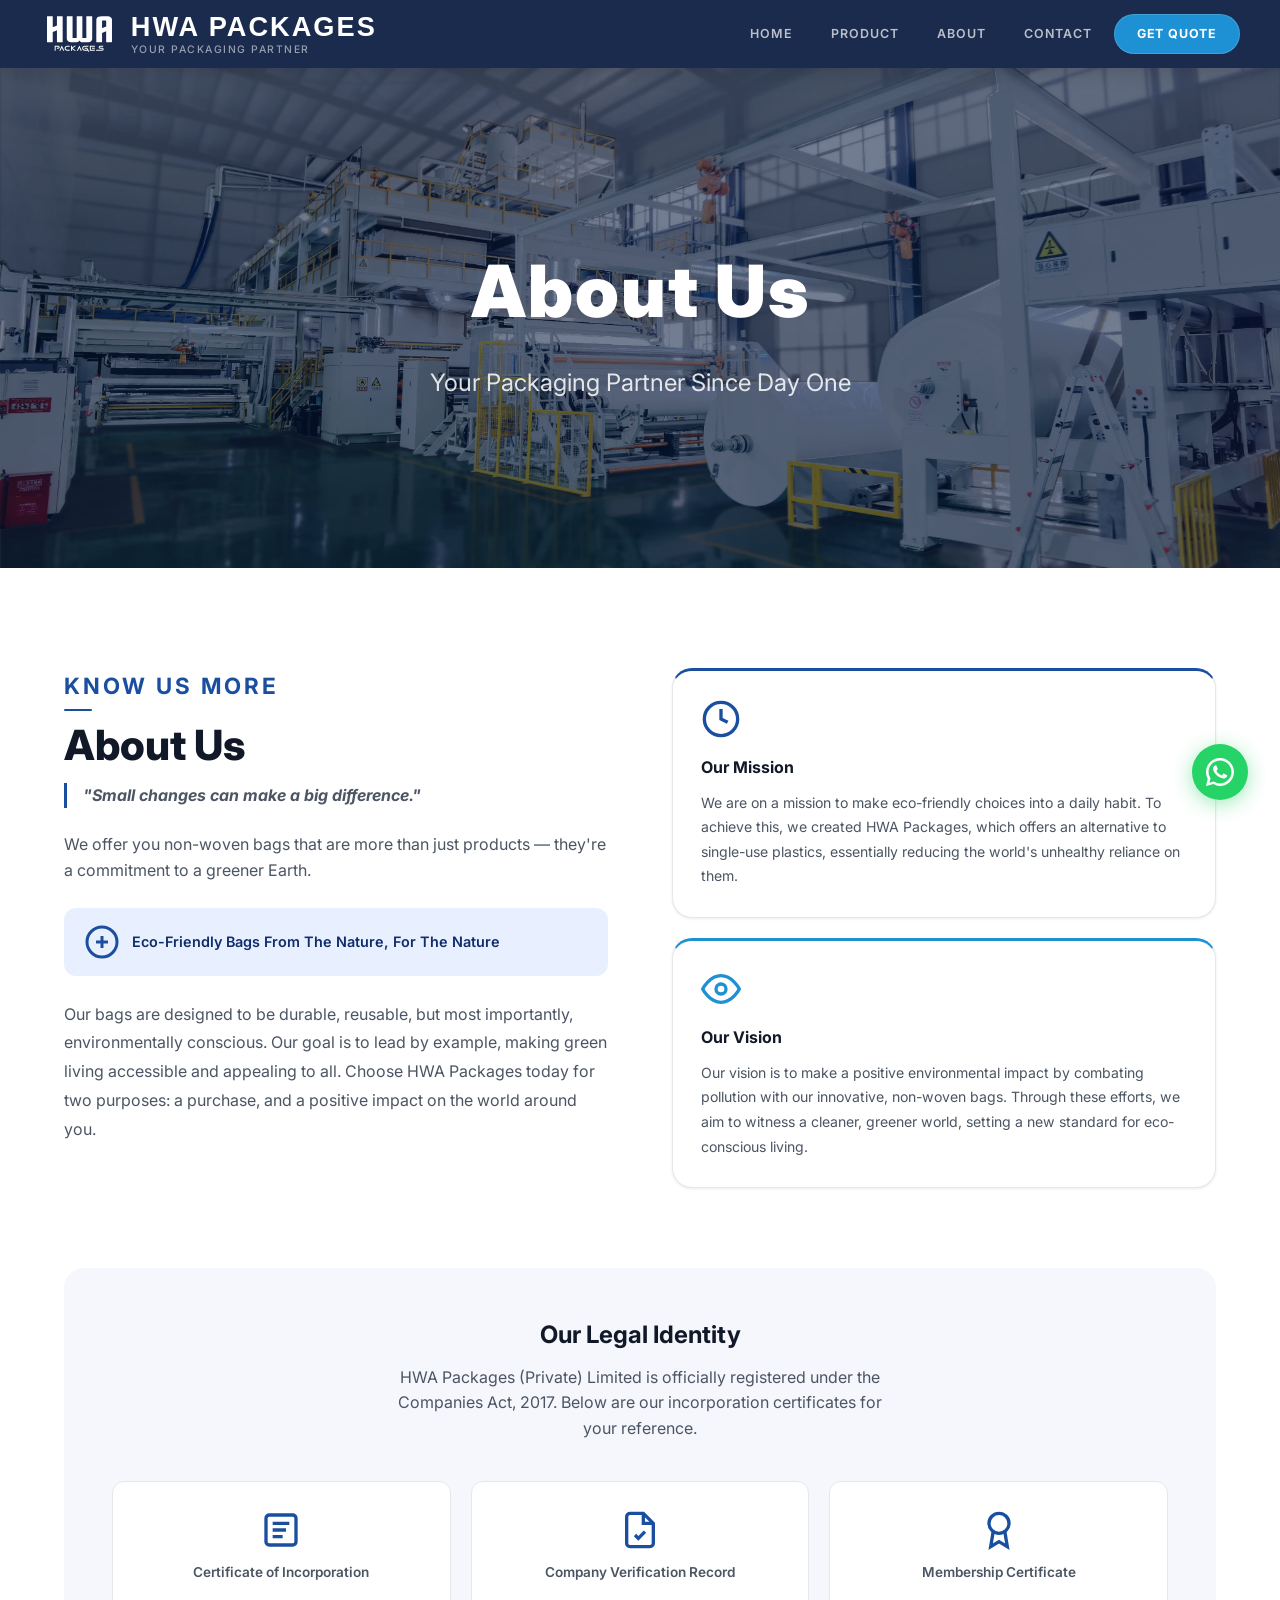
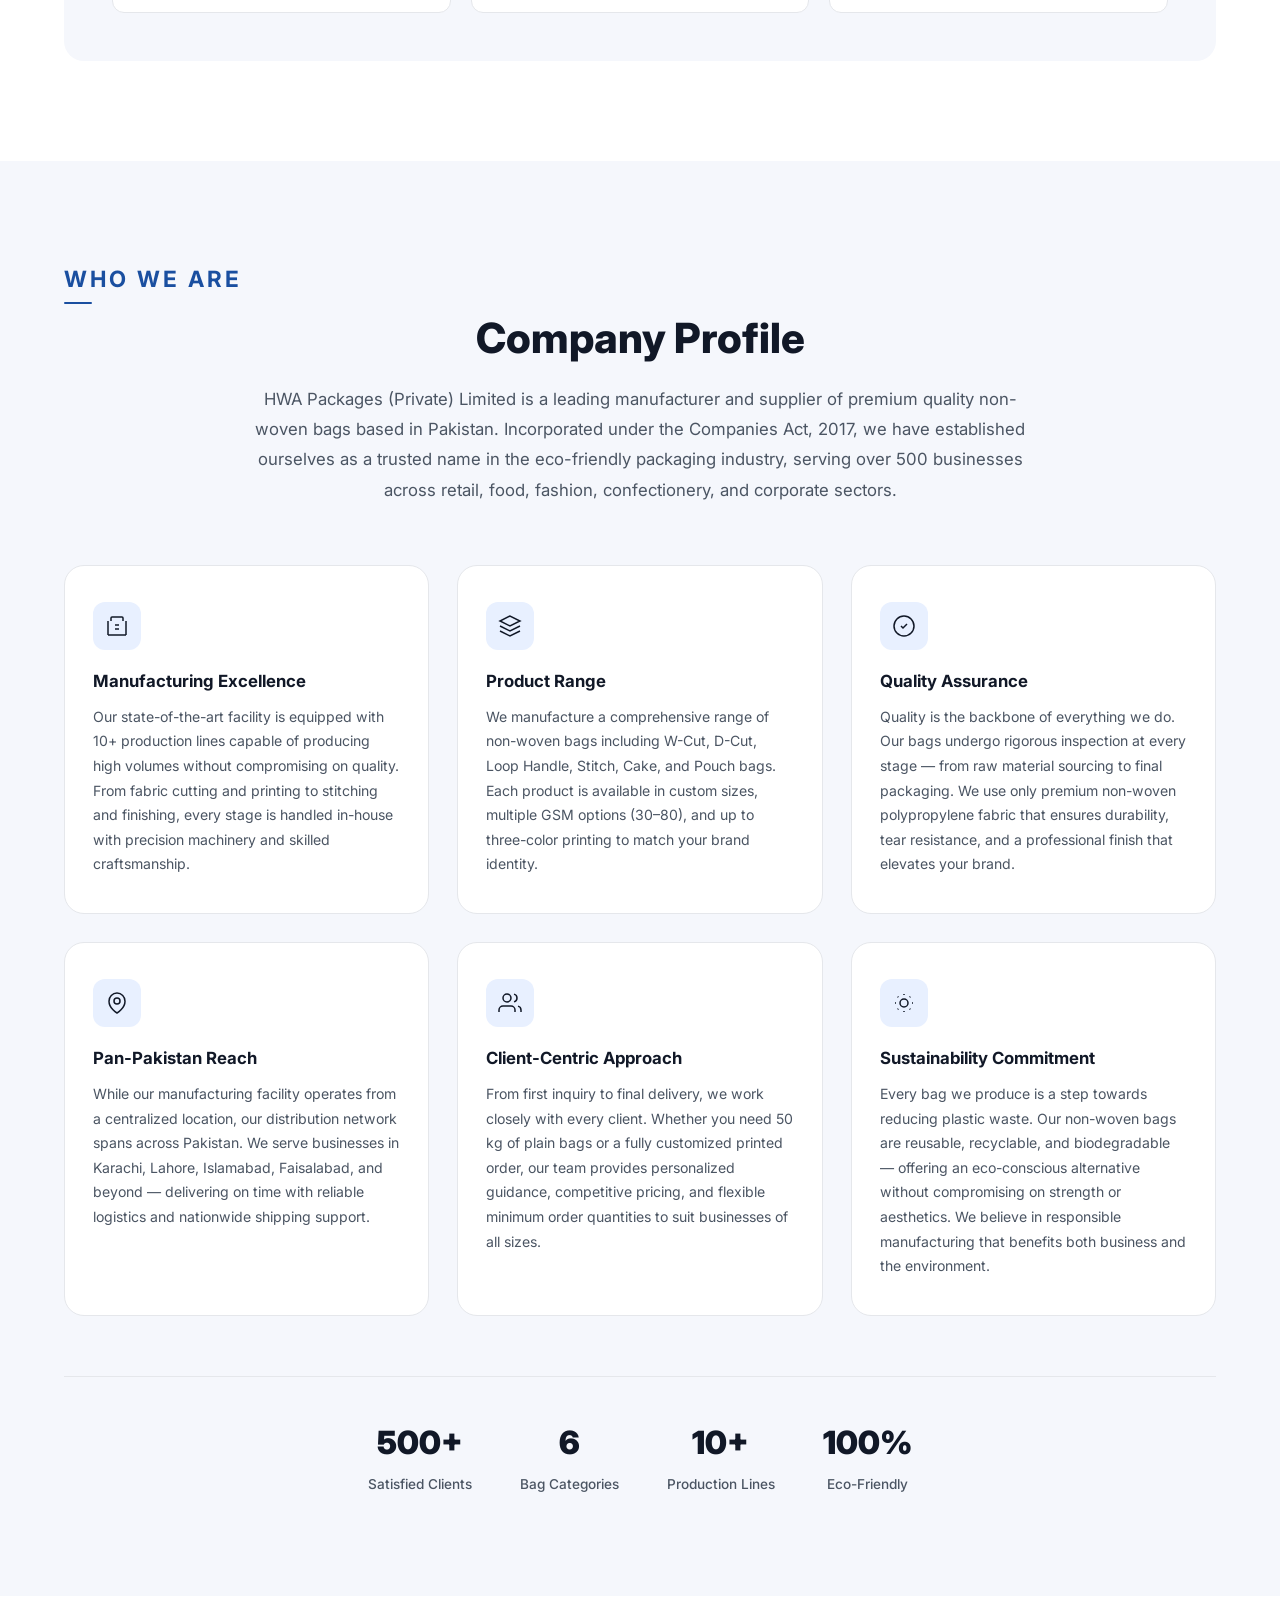
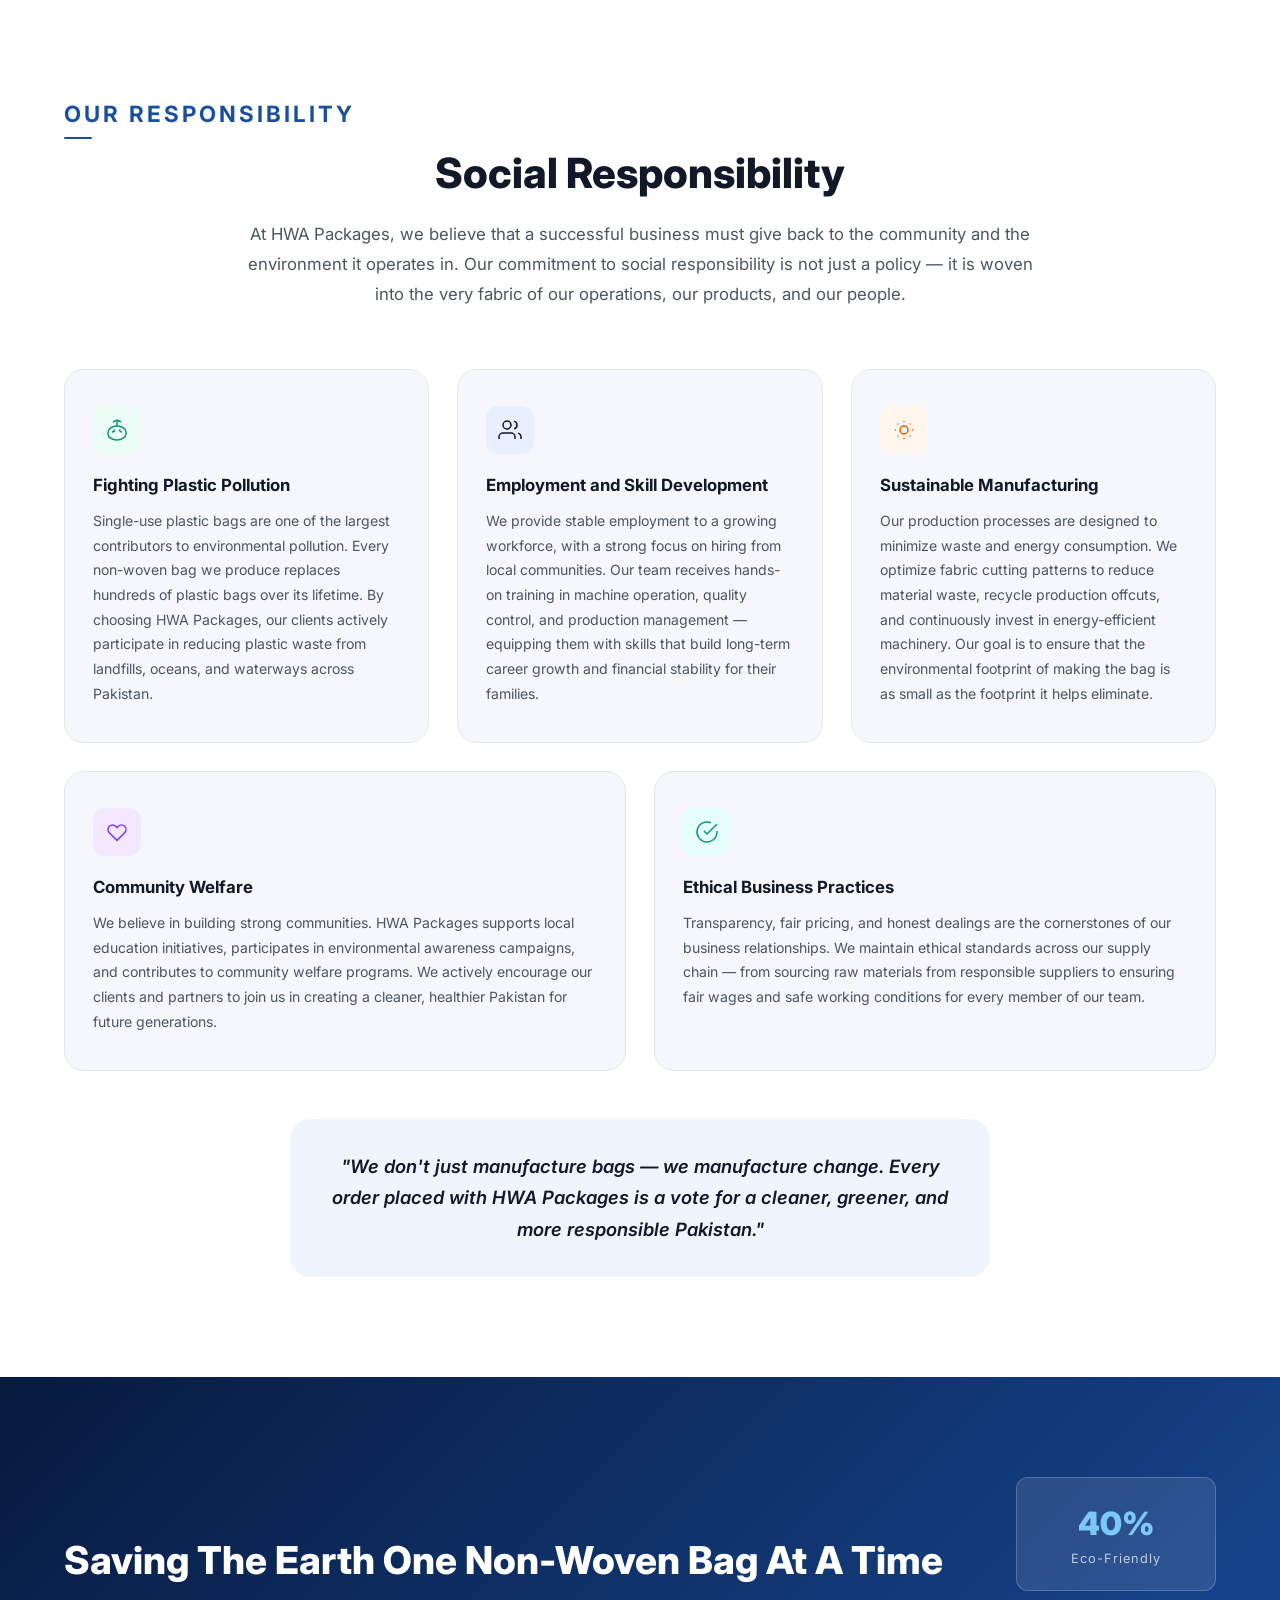
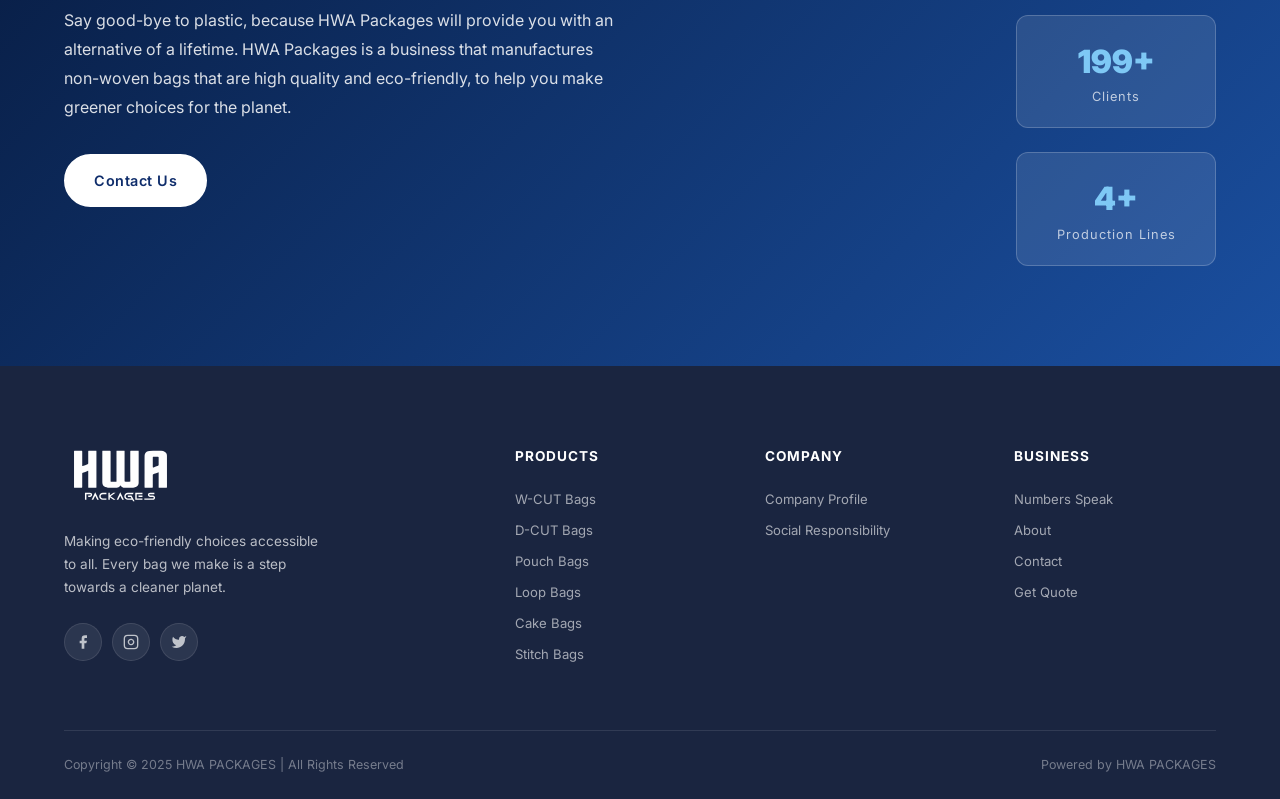
==== about.html @ 4525d74f "Initial commit — HWA Packages website Co-Authored-By: Claude Opus 4.6 (1M context) <noreply@anthropi" ====
<!DOCTYPE html>
<html lang="en">
<head>
  <meta charset="UTF-8" />
  <meta name="viewport" content="width=device-width, initial-scale=1.0" />
  <title>About – HWA Packages</title>
  <link rel="stylesheet" href="style.css" />
  <link href="https://fonts.googleapis.com/css2?family=Inter:wght@300;400;500;600;700;800;900&display=swap" rel="stylesheet" />
</head>
<body>

  <!-- NAVIGATION -->
  <header class="navbar scrolled" id="navbar">
    <div class="nav-container">
      <a href="index.html" class="nav-logo">
        <img src="brand/logo/logo-dark.svg" alt="HWA Packages" class="nav-logo-img" />
        <div class="nav-logo-block">
          <span class="nav-logo-text">HWA Packages</span>
          <span class="nav-logo-slogan">Your Packaging Partner</span>
        </div>
      </a>
      <nav class="nav-links">
        <a href="index.html"    class="nav-link">HOME</a>
        <a href="products.html" class="nav-link">PRODUCT</a>
        <a href="about.html"    class="nav-link active">ABOUT</a>
        <a href="contact.html"  class="nav-link">CONTACT</a>
        <a href="products.html#quote" class="nav-link nav-account">GET QUOTE</a>
      </nav>
      <button class="hamburger" id="hamburger" aria-label="Toggle menu">
        <span></span><span></span><span></span>
      </button>
    </div>
  </header>

  <!-- Mobile Menu -->
  <div class="mobile-menu" id="mobileMenu">
    <a href="index.html"    class="mobile-link">HOME</a>
    <a href="products.html" class="mobile-link">PRODUCT</a>
    <a href="about.html"    class="mobile-link">ABOUT</a>
    <a href="contact.html"  class="mobile-link">CONTACT</a>
    <a href="products.html#quote" class="mobile-link">GET QUOTE</a>
  </div>

  <!-- ABOUT BANNER -->
  <section class="pd-banner" style="background-image: url('images/About US/About_Us_BackGround.jpg');">
    <div class="pd-banner-overlay"></div>
    <div class="pd-banner-content">
      <h1>About Us</h1>
      <p>Your Packaging Partner Since Day One</p>
    </div>
  </section>

  <!-- ABOUT -->
  <section class="about-section" id="about">
    <div class="container">
      <div class="about-grid">
        <div class="about-left">
          <div class="section-label">KNOW US MORE</div>
          <h2 class="section-title">About Us</h2>
          <p class="about-motto">"Small changes can make a big difference."</p>
          <p>We offer you non-woven bags that are more than just products — they're a commitment to a greener Earth.</p>
          <a href="products.html#products" class="about-tagline" style="text-decoration:none;color:inherit;">
            <div class="leaf-icon">
              <svg viewBox="0 0 24 24" fill="none" stroke="currentColor" stroke-width="2"><path d="M12 2a10 10 0 00-10 10c0 5.52 4.48 10 10 10s10-4.48 10-10S17.52 2 12 2z"/><path d="M12 8v8M8 12h8"/></svg>
            </div>
            <p>Eco-Friendly Bags From The Nature, For The Nature</p>
          </a>
          <p class="about-desc">Our bags are designed to be durable, reusable, but most importantly, environmentally conscious. Our goal is to lead by example, making green living accessible and appealing to all. Choose HWA Packages today for two purposes: a purchase, and a positive impact on the world around you.</p>
        </div>
        <div class="about-right">
          <div class="about-cards">
            <div class="about-card mission">
              <div class="about-card-icon">
                <svg viewBox="0 0 24 24" fill="none" stroke="currentColor" stroke-width="2"><circle cx="12" cy="12" r="10"/><polyline points="12 6 12 12 16 14"/></svg>
              </div>
              <h4>Our Mission</h4>
              <p>We are on a mission to make eco-friendly choices into a daily habit. To achieve this, we created HWA Packages, which offers an alternative to single-use plastics, essentially reducing the world's unhealthy reliance on them.</p>
            </div>
            <div class="about-card vision">
              <div class="about-card-icon">
                <svg viewBox="0 0 24 24" fill="none" stroke="currentColor" stroke-width="2"><path d="M1 12s4-8 11-8 11 8 11 8-4 8-11 8-11-8-11-8z"/><circle cx="12" cy="12" r="3"/></svg>
              </div>
              <h4>Our Vision</h4>
              <p>Our vision is to make a positive environmental impact by combating pollution with our innovative, non-woven bags. Through these efforts, we aim to witness a cleaner, greener world, setting a new standard for eco-conscious living.</p>
            </div>
          </div>
        </div>
      </div>

      <!-- Legal Identity -->
      <div class="legal-section">
        <div class="legal-header">
          <h3>Our Legal Identity</h3>
          <p>HWA Packages (Private) Limited is officially registered under the Companies Act, 2017. Below are our incorporation certificates for your reference.</p>
        </div>
        <div class="legal-certs">
          <div class="cert-card">
            <svg viewBox="0 0 24 24" fill="none" stroke="currentColor" stroke-width="2"><rect x="3" y="3" width="18" height="18" rx="2"/><path d="M7 8h10M7 12h8M7 16h6"/></svg>
            <span>Certificate of Incorporation</span>
          </div>
          <div class="cert-card">
            <svg viewBox="0 0 24 24" fill="none" stroke="currentColor" stroke-width="2"><path d="M14 2H6a2 2 0 00-2 2v16a2 2 0 002 2h12a2 2 0 002-2V8z"/><polyline points="14 2 14 8 20 8"/><path d="M9 15l2 2 4-4"/></svg>
            <span>Company Verification Record</span>
          </div>
          <div class="cert-card">
            <svg viewBox="0 0 24 24" fill="none" stroke="currentColor" stroke-width="2"><circle cx="12" cy="8" r="6"/><path d="M15.477 12.89L17 22l-5-3-5 3 1.523-9.11"/></svg>
            <span>Membership Certificate</span>
          </div>
        </div>
      </div>
    </div>
  </section>

  <!-- COMPANY PROFILE -->
  <section class="company-profile" id="company-profile">
    <div class="container">
      <div class="section-label">WHO WE ARE</div>
      <h2 class="section-title">Company Profile</h2>

      <div class="profile-intro">
        <p>HWA Packages (Private) Limited is a leading manufacturer and supplier of premium quality non-woven bags based in Pakistan. Incorporated under the Companies Act, 2017, we have established ourselves as a trusted name in the eco-friendly packaging industry, serving over 500 businesses across retail, food, fashion, confectionery, and corporate sectors.</p>
      </div>

      <div class="profile-grid">
        <div class="profile-card">
          <div class="profile-card-icon">
            <svg viewBox="0 0 24 24" fill="none" stroke="currentColor" stroke-width="1.5"><path d="M3 21h18M3 7v14M21 7v14M6 7V4a1 1 0 011-1h10a1 1 0 011 1v3M10 11h4M10 15h4"/></svg>
          </div>
          <h4>Manufacturing Excellence</h4>
          <p>Our state-of-the-art facility is equipped with 10+ production lines capable of producing high volumes without compromising on quality. From fabric cutting and printing to stitching and finishing, every stage is handled in-house with precision machinery and skilled craftsmanship.</p>
        </div>

        <div class="profile-card">
          <div class="profile-card-icon">
            <svg viewBox="0 0 24 24" fill="none" stroke="currentColor" stroke-width="1.5"><path d="M12 2L2 7l10 5 10-5-10-5z"/><path d="M2 17l10 5 10-5"/><path d="M2 12l10 5 10-5"/></svg>
          </div>
          <h4>Product Range</h4>
          <p>We manufacture a comprehensive range of non-woven bags including W-Cut, D-Cut, Loop Handle, Stitch, Cake, and Pouch bags. Each product is available in custom sizes, multiple GSM options (30–80), and up to three-color printing to match your brand identity.</p>
        </div>

        <div class="profile-card">
          <div class="profile-card-icon">
            <svg viewBox="0 0 24 24" fill="none" stroke="currentColor" stroke-width="1.5"><path d="M9 12l2 2 4-4"/><circle cx="12" cy="12" r="10"/></svg>
          </div>
          <h4>Quality Assurance</h4>
          <p>Quality is the backbone of everything we do. Our bags undergo rigorous inspection at every stage — from raw material sourcing to final packaging. We use only premium non-woven polypropylene fabric that ensures durability, tear resistance, and a professional finish that elevates your brand.</p>
        </div>

        <div class="profile-card">
          <div class="profile-card-icon">
            <svg viewBox="0 0 24 24" fill="none" stroke="currentColor" stroke-width="1.5"><path d="M12 22s-8-4.5-8-11.8A8 8 0 0112 2a8 8 0 018 8.2c0 7.3-8 11.8-8 11.8z"/><circle cx="12" cy="10" r="3"/></svg>
          </div>
          <h4>Pan-Pakistan Reach</h4>
          <p>While our manufacturing facility operates from a centralized location, our distribution network spans across Pakistan. We serve businesses in Karachi, Lahore, Islamabad, Faisalabad, and beyond — delivering on time with reliable logistics and nationwide shipping support.</p>
        </div>

        <div class="profile-card">
          <div class="profile-card-icon">
            <svg viewBox="0 0 24 24" fill="none" stroke="currentColor" stroke-width="1.5"><path d="M17 21v-2a4 4 0 00-4-4H5a4 4 0 00-4 4v2"/><circle cx="9" cy="7" r="4"/><path d="M23 21v-2a4 4 0 00-3-3.87"/><path d="M16 3.13a4 4 0 010 7.75"/></svg>
          </div>
          <h4>Client-Centric Approach</h4>
          <p>From first inquiry to final delivery, we work closely with every client. Whether you need 50 kg of plain bags or a fully customized printed order, our team provides personalized guidance, competitive pricing, and flexible minimum order quantities to suit businesses of all sizes.</p>
        </div>

        <div class="profile-card">
          <div class="profile-card-icon">
            <svg viewBox="0 0 24 24" fill="none" stroke="currentColor" stroke-width="1.5"><path d="M12 3v1m0 16v1m9-9h-1M4 12H3m15.364 6.364l-.707-.707M6.343 6.343l-.707-.707m12.728 0l-.707.707M6.343 17.657l-.707.707"/><circle cx="12" cy="12" r="4"/></svg>
          </div>
          <h4>Sustainability Commitment</h4>
          <p>Every bag we produce is a step towards reducing plastic waste. Our non-woven bags are reusable, recyclable, and biodegradable — offering an eco-conscious alternative without compromising on strength or aesthetics. We believe in responsible manufacturing that benefits both business and the environment.</p>
        </div>
      </div>

      <div class="profile-highlights">
        <div class="profile-highlight">
          <span class="highlight-num">500+</span>
          <span class="highlight-label">Satisfied Clients</span>
        </div>
        <div class="profile-highlight">
          <span class="highlight-num">6</span>
          <span class="highlight-label">Bag Categories</span>
        </div>
        <div class="profile-highlight">
          <span class="highlight-num">10+</span>
          <span class="highlight-label">Production Lines</span>
        </div>
        <div class="profile-highlight">
          <span class="highlight-num">100%</span>
          <span class="highlight-label">Eco-Friendly</span>
        </div>
      </div>
    </div>
  </section>

  <!-- SOCIAL RESPONSIBILITY -->
  <section class="social-responsibility" id="social-responsibility">
    <div class="container">
      <div class="section-label">OUR RESPONSIBILITY</div>
      <h2 class="section-title">Social Responsibility</h2>

      <div class="sr-intro">
        <p>At HWA Packages, we believe that a successful business must give back to the community and the environment it operates in. Our commitment to social responsibility is not just a policy — it is woven into the very fabric of our operations, our products, and our people.</p>
      </div>

      <div class="sr-pillars">
        <div class="sr-pillar">
          <div class="sr-pillar-icon sr-icon-green">
            <svg viewBox="0 0 24 24" fill="none" stroke="currentColor" stroke-width="1.5"><path d="M12 22c-4.97 0-9-2.69-9-6v-2c0-3.31 4.03-6 9-6s9 2.69 9 6v2c0 3.31-4.03 6-9 6z"/><path d="M12 8V2"/><path d="M8 4l4-2 4 2"/><path d="M7 14c1.38 0 2.5-1.12 2.5-2.5"/><path d="M17 14c-1.38 0-2.5-1.12-2.5-2.5"/></svg>
          </div>
          <h4>Fighting Plastic Pollution</h4>
          <p>Single-use plastic bags are one of the largest contributors to environmental pollution. Every non-woven bag we produce replaces hundreds of plastic bags over its lifetime. By choosing HWA Packages, our clients actively participate in reducing plastic waste from landfills, oceans, and waterways across Pakistan.</p>
        </div>

        <div class="sr-pillar">
          <div class="sr-pillar-icon sr-icon-blue">
            <svg viewBox="0 0 24 24" fill="none" stroke="currentColor" stroke-width="1.5"><path d="M17 21v-2a4 4 0 00-4-4H5a4 4 0 00-4 4v2"/><circle cx="9" cy="7" r="4"/><path d="M23 21v-2a4 4 0 00-3-3.87"/><path d="M16 3.13a4 4 0 010 7.75"/></svg>
          </div>
          <h4>Employment and Skill Development</h4>
          <p>We provide stable employment to a growing workforce, with a strong focus on hiring from local communities. Our team receives hands-on training in machine operation, quality control, and production management — equipping them with skills that build long-term career growth and financial stability for their families.</p>
        </div>

        <div class="sr-pillar">
          <div class="sr-pillar-icon sr-icon-orange">
            <svg viewBox="0 0 24 24" fill="none" stroke="currentColor" stroke-width="1.5"><path d="M12 3v1m0 16v1m9-9h-1M4 12H3m15.364 6.364l-.707-.707M6.343 6.343l-.707-.707m12.728 0l-.707.707M6.343 17.657l-.707.707"/><circle cx="12" cy="12" r="4"/></svg>
          </div>
          <h4>Sustainable Manufacturing</h4>
          <p>Our production processes are designed to minimize waste and energy consumption. We optimize fabric cutting patterns to reduce material waste, recycle production offcuts, and continuously invest in energy-efficient machinery. Our goal is to ensure that the environmental footprint of making the bag is as small as the footprint it helps eliminate.</p>
        </div>
      </div>

      <div class="sr-bottom">
        <div class="sr-bottom-content">
          <div class="sr-pillar">
            <div class="sr-pillar-icon sr-icon-purple">
              <svg viewBox="0 0 24 24" fill="none" stroke="currentColor" stroke-width="1.5"><path d="M4.318 6.318a4.5 4.5 0 000 6.364L12 20.364l7.682-7.682a4.5 4.5 0 00-6.364-6.364L12 7.636l-1.318-1.318a4.5 4.5 0 00-6.364 0z"/></svg>
            </div>
            <h4>Community Welfare</h4>
            <p>We believe in building strong communities. HWA Packages supports local education initiatives, participates in environmental awareness campaigns, and contributes to community welfare programs. We actively encourage our clients and partners to join us in creating a cleaner, healthier Pakistan for future generations.</p>
          </div>

          <div class="sr-pillar">
            <div class="sr-pillar-icon sr-icon-teal">
              <svg viewBox="0 0 24 24" fill="none" stroke="currentColor" stroke-width="1.5"><path d="M22 11.08V12a10 10 0 11-5.93-9.14"/><polyline points="22 4 12 14.01 9 11.01"/></svg>
            </div>
            <h4>Ethical Business Practices</h4>
            <p>Transparency, fair pricing, and honest dealings are the cornerstones of our business relationships. We maintain ethical standards across our supply chain — from sourcing raw materials from responsible suppliers to ensuring fair wages and safe working conditions for every member of our team.</p>
          </div>
        </div>
      </div>

      <div class="sr-pledge">
        <blockquote>
          "We don't just manufacture bags — we manufacture change. Every order placed with HWA Packages is a vote for a cleaner, greener, and more responsible Pakistan."
        </blockquote>
      </div>
    </div>
  </section>

  <!-- MISSION BANNER -->
  <section class="mission-banner">
    <div class="container">
      <div class="mission-content">
        <h2>Saving The Earth One Non-Woven Bag At A Time</h2>
        <p>Say good-bye to plastic, because HWA Packages will provide you with an alternative of a lifetime. HWA Packages is a business that manufactures non-woven bags that are high quality and eco-friendly, to help you make greener choices for the planet.</p>
        <a href="contact.html" class="btn btn-white">Contact Us</a>
      </div>
      <div class="mission-stats">
        <div class="stat"><span class="stat-num" data-count="100" data-suffix="%">100%</span><span class="stat-label">Eco-Friendly</span></div>
        <div class="stat"><span class="stat-num" data-count="500" data-suffix="+">500+</span><span class="stat-label">Clients</span></div>
        <div class="stat"><span class="stat-num" data-count="10" data-suffix="+">10+</span><span class="stat-label">Production Lines</span></div>
      </div>
    </div>
  </section>

  <!-- FOOTER -->
  <footer class="footer">
    <div class="container">
      <div class="footer-grid">
        <div class="footer-brand">
          <div class="footer-logo">
            <img src="brand/logo/logo-white.svg" alt="HWA Packages" class="footer-logo-img" />
          </div>
          <p>Making eco-friendly choices accessible to all. Every bag we make is a step towards a cleaner planet.</p>
          <div class="footer-social">
            <a href="#" class="social-btn" aria-label="Facebook">
              <svg viewBox="0 0 24 24" fill="currentColor"><path d="M18 2h-3a5 5 0 00-5 5v3H7v4h3v8h4v-8h3l1-4h-4V7a1 1 0 011-1h3z"/></svg>
            </a>
            <a href="#" class="social-btn" aria-label="Instagram">
              <svg viewBox="0 0 24 24" fill="none" stroke="currentColor" stroke-width="2"><rect x="2" y="2" width="20" height="20" rx="5"/><path d="M16 11.37A4 4 0 1112.63 8 4 4 0 0116 11.37z"/><line x1="17.5" y1="6.5" x2="17.51" y2="6.5"/></svg>
            </a>
            <a href="#" class="social-btn" aria-label="Twitter">
              <svg viewBox="0 0 24 24" fill="currentColor"><path d="M23 3a10.9 10.9 0 01-3.14 1.53 4.48 4.48 0 00-7.86 3v1A10.66 10.66 0 013 4s-4 9 5 13a11.64 11.64 0 01-7 2c9 5 20 0 20-11.5a4.5 4.5 0 00-.08-.83A7.72 7.72 0 0023 3z"/></svg>
            </a>
          </div>
        </div>
        <div class="footer-col">
          <h5>Products</h5>
          <a href="product-wcut.html">W-CUT Bags</a>
          <a href="product-dcut.html">D-CUT Bags</a>
          <a href="product-pouch.html">Pouch Bags</a>
          <a href="product-loop.html">Loop Bags</a>
          <a href="product-cake.html">Cake Bags</a>
          <a href="product-stitch.html">Stitch Bags</a>
        </div>
        <div class="footer-col">
          <h5>Company</h5>
          <a href="about.html">Company Profile</a>
          <a href="about.html">Social Responsibility</a>
        </div>
        <div class="footer-col">
          <h5>Business</h5>
          <a href="about.html">Numbers Speak</a>
          <a href="about.html">About</a>
          <a href="contact.html">Contact</a>
          <a href="products.html#quote">Get Quote</a>
        </div>
      </div>
      <div class="footer-bottom">
        <p>Copyright &copy; 2025 HWA PACKAGES | All Rights Reserved</p>
        <p>Powered by HWA PACKAGES</p>
      </div>
    </div>
  </footer>

  <!-- WhatsApp Float -->
  <a href="https://wa.me/923335863444" class="whatsapp-float" target="_blank" rel="noopener" aria-label="Chat on WhatsApp">
    <svg viewBox="0 0 24 24" fill="currentColor" width="28" height="28"><path d="M17.472 14.382c-.297-.149-1.758-.867-2.03-.967-.273-.099-.471-.148-.67.15-.197.297-.767.966-.94 1.164-.173.199-.347.223-.644.075-.297-.15-1.255-.463-2.39-1.475-.883-.788-1.48-1.761-1.653-2.059-.173-.297-.018-.458.13-.606.134-.133.298-.347.446-.52.149-.174.198-.298.298-.497.099-.198.05-.371-.025-.52-.075-.149-.669-1.612-.916-2.207-.242-.579-.487-.5-.669-.51-.173-.008-.371-.01-.57-.01-.198 0-.52.074-.792.372-.272.297-1.04 1.016-1.04 2.479 0 1.462 1.065 2.875 1.213 3.074.149.198 2.096 3.2 5.077 4.487.709.306 1.262.489 1.694.625.712.227 1.36.195 1.871.118.571-.085 1.758-.719 2.006-1.413.248-.694.248-1.289.173-1.413-.074-.124-.272-.198-.57-.347z"/><path d="M12 0C5.373 0 0 5.373 0 12c0 2.09.543 4.054 1.493 5.762L0 24l6.383-1.673A11.944 11.944 0 0012 24c6.627 0 12-5.373 12-12S18.627 0 12 0zm0 21.818a9.806 9.806 0 01-4.999-1.37l-.359-.213-3.724.976.997-3.645-.233-.374A9.818 9.818 0 012.182 12C2.182 6.57 6.57 2.182 12 2.182c5.43 0 9.818 4.388 9.818 9.818 0 5.43-4.388 9.818-9.818 9.818z"/></svg>
  </a>

  <!-- Toast -->
  <div class="toast" id="toast"></div>

  <script src="script.js"></script>
</body>
</html>
---- style.css ----
/* =============================================
   HWA PACKAGES – WEBSITE STYLES
   ============================================= */

:root {
  /* Brand blues – extracted from HWA Packages logo */
  --green-dark:   #0f2d6b;   /* deep navy  → primary dark  */
  --green:        #1a4fa0;   /* royal blue → primary       */
  --green-mid:    #2b6fd4;   /* mid blue   → hover         */
  --green-light:  #e8f0ff;   /* sky tint   → backgrounds   */
  --blue-dark:    #0f2d6b;
  --blue:         #1e90d4;   /* cyan-blue  → accent / category */
  --blue-light:   #e0f4ff;
  --orange:       #c2620a;
  --orange-light: #fff3e8;
  --purple:       #6d28d9;
  --purple-light: #f3eeff;
  --teal:         #0d6e6e;
  --teal-light:   #e6f7f7;
  --white:        #ffffff;
  --off-white:    #f5f7fc;
  --gray-100:     #f3f4f6;
  --gray-200:     #e5e7eb;
  --gray-400:     #9ca3af;
  --gray-600:     #4b5563;
  --gray-800:     #1a2540;
  --text:         #111827;
  --radius:       12px;
  --radius-lg:    20px;
  --shadow-sm:    0 1px 3px rgba(0,0,0,.08);
  --shadow:       0 4px 16px rgba(0,0,0,.10);
  --shadow-lg:    0 12px 40px rgba(0,0,0,.14);
  --transition:   all .25s cubic-bezier(.4,0,.2,1);
}

*, *::before, *::after { box-sizing: border-box; margin: 0; padding: 0; }

html { scroll-behavior: smooth; }

body {
  font-family: 'Inter', sans-serif;
  color: var(--text);
  background: var(--white);
  line-height: 1.6;
  overflow-x: hidden;
}

a { text-decoration: none; color: inherit; }
img { max-width: 100%; display: block; }
ul { list-style: none; }

.container {
  max-width: 1200px;
  margin: 0 auto;
  padding: 0 24px;
}

/* =============================================
   BUTTONS
   ============================================= */
.btn {
  display: inline-flex;
  align-items: center;
  gap: 8px;
  padding: 13px 28px;
  border-radius: 50px;
  font-weight: 600;
  font-size: .9rem;
  letter-spacing: .5px;
  cursor: pointer;
  transition: var(--transition);
  border: 2px solid transparent;
}

.btn-primary {
  background: var(--green);
  color: var(--white);
  border-color: var(--green);
}
.btn-primary:hover { background: var(--green-dark); border-color: var(--green-dark); transform: translateY(-2px); box-shadow: 0 8px 24px rgba(45,138,71,.3); }

.btn-outline {
  background: transparent;
  color: var(--white);
  border-color: rgba(255,255,255,.6);
}
.btn-outline:hover { background: rgba(255,255,255,.1); border-color: var(--white); }

.btn-white {
  background: var(--white);
  color: var(--green-dark);
  border-color: var(--white);
}
.btn-white:hover { background: var(--green-light); transform: translateY(-2px); }

/* =============================================
   TYPOGRAPHY HELPERS
   ============================================= */
.section-label {
  display: inline-block;
  font-size: 1.4rem;
  font-weight: 700;
  letter-spacing: 3px;
  color: var(--green);
  text-transform: uppercase;
  margin-bottom: 10px;
}

.section-label-lg {
  font-size: 1.6rem;
  letter-spacing: 4px;
}

.section-title {
  font-size: clamp(1.8rem, 4vw, 2.6rem);
  font-weight: 800;
  color: var(--text);
  line-height: 1.2;
  margin-bottom: 12px;
}

.section-sub {
  color: var(--gray-600);
  font-size: 1rem;
  margin-bottom: 40px;
}

/* =============================================
   NAVBAR
   ============================================= */
.navbar {
  position: fixed;
  top: 0;
  left: 0;
  right: 0;
  z-index: 1000;
  padding: 0 40px;
  height: 0;
  display: flex;
  align-items: center;
  background: transparent;
  transition: background .35s ease, box-shadow .35s ease, height .35s ease;
}

.navbar.scrolled {
  height: 68px;
  background: rgba(7, 26, 62, .92);
  backdrop-filter: blur(14px);
  box-shadow: 0 2px 20px rgba(0,0,0,.18);
}

.nav-container {
  width: 100%;
  max-width: 1280px;
  margin: 0 auto;
  display: flex;
  align-items: center;
  justify-content: space-between;
  opacity: 0;
  transition: opacity .3s ease;
}

.navbar.scrolled .nav-container {
  opacity: 1;
}

.nav-logo {
  display: flex;
  align-items: center;
  gap: 12px;
}
.nav-logo-img {
  height: 42px;
  width: auto;
  display: block;
  filter: brightness(0) invert(1);
}
.nav-logo-block {
  display: flex;
  flex-direction: column;
  line-height: 1.2;
}
.nav-logo-text {
  font-family: 'Omega CC', sans-serif;
  font-size: 1.7rem;
  font-weight: 800;
  color: var(--white);
  letter-spacing: 2px;
  text-transform: uppercase;
}
.nav-logo-slogan {
  font-size: .65rem;
  font-weight: 500;
  color: rgba(255,255,255,.55);
  letter-spacing: 1.5px;
  text-transform: uppercase;
}

.nav-links {
  display: flex;
  align-items: center;
  gap: 6px;
}

.nav-link {
  padding: 8px 16px;
  font-size: .78rem;
  font-weight: 600;
  letter-spacing: 1px;
  color: rgba(255,255,255,.7);
  border-radius: 8px;
  transition: var(--transition);
  position: relative;
}
.nav-link::after {
  content: '';
  position: absolute;
  bottom: 2px;
  left: 50%;
  width: 0;
  height: 2px;
  background: var(--blue);
  border-radius: 2px;
  transition: width .25s ease, left .25s ease;
}
.nav-link:hover,
.nav-link.active {
  color: #fff;
}
.nav-link:hover::after,
.nav-link.active::after {
  width: 60%;
  left: 20%;
}

.nav-account {
  background: var(--blue);
  color: #fff !important;
  border-radius: 50px;
  padding: 9px 22px;
  font-size: .78rem;
  font-weight: 700;
  letter-spacing: .8px;
  border: 1px solid rgba(255,255,255,.15);
  transition: var(--transition);
}
.nav-account::after { display: none; }
.nav-account:hover {
  background: #1576b8 !important;
  transform: translateY(-1px);
  box-shadow: 0 4px 14px rgba(30,144,212,.35);
}

.hamburger {
  display: none;
  flex-direction: column;
  gap: 5px;
  background: none;
  border: none;
  cursor: pointer;
  padding: 4px;
}
.hamburger span {
  display: block;
  width: 24px;
  height: 2px;
  background: #fff;
  border-radius: 2px;
  transition: var(--transition);
}

/* Mobile Menu */
.mobile-menu {
  display: none;
  position: fixed;
  top: 72px;
  left: 0;
  right: 0;
  background: var(--white);
  border-bottom: 1px solid var(--gray-200);
  padding: 16px 24px;
  flex-direction: column;
  gap: 4px;
  z-index: 999;
  box-shadow: var(--shadow);
}
.mobile-menu.open { display: flex; }
.mobile-link {
  padding: 12px 16px;
  font-size: .9rem;
  font-weight: 600;
  color: var(--gray-800);
  border-radius: 8px;
  transition: var(--transition);
}
.mobile-link:hover { background: var(--green-light); color: var(--green); }

/* =============================================
   HERO
   ============================================= */
.hero {
  min-height: 100vh;
  position: relative;
  display: flex;
  align-items: center;
  overflow: hidden;
  padding-top: 0;
}

.hero-bg {
  position: absolute;
  inset: 0;
  background: #071a3e url('images/Header Fail Safe Image/header_fail_safe.jpeg') center/cover no-repeat;
  z-index: 0;
}

.hero-video {
  position: absolute;
  top: 50%;
  left: 50%;
  min-width: 100%;
  min-height: 100%;
  width: auto;
  height: auto;
  transform: translate(-50%, -50%);
  object-fit: cover;
}

.hero-bg::after {
  content: '';
  position: absolute;
  inset: 0;
  background: rgba(7, 26, 62, 0.45);
  z-index: 1;
}

.hero-content {
  position: relative;
  z-index: 1;
  max-width: 1200px;
  margin: 0 auto;
  padding: 80px 24px;
  color: var(--white);
  width: 100%;
}

.hero-inner {
  display: grid;
  grid-template-columns: 340px 1fr;
  align-items: center;
  gap: 60px;
}

.hero-logo-side {
  display: flex;
  align-items: center;
  justify-content: center;
}

.hero-logo-img {
  width: 100%;
  max-width: 300px;
  height: auto;
  filter: drop-shadow(0 8px 32px rgba(0,0,0,.4));
  animation: logoFloat 4s ease-in-out infinite;
}

@keyframes logoFloat {
  0%, 100% { transform: translateY(0); }
  50%       { transform: translateY(-10px); }
}

.hero-text-side {
  display: flex;
  flex-direction: column;
}

.hero-badge {
  display: inline-block;
  background: rgba(255,255,255,.15);
  border: 1px solid rgba(255,255,255,.3);
  color: var(--white);
  font-size: 1.25rem;
  font-weight: 700;
  letter-spacing: 2px;
  padding: 6px 16px;
  border-radius: 50px;
  margin-bottom: 24px;
  backdrop-filter: blur(8px);
}

.hero-title {
  font-size: clamp(3rem, 7vw, 5.5rem);
  font-weight: 900;
  line-height: 1.05;
  margin-bottom: 24px;
  display: flex;
  flex-direction: column;
  gap: 4px;
}

.hero-title span { display: block; }
.hero-title .accent { color: #7ec8f5; }

.hero-subtitle {
  font-size: 1.1rem;
  color: rgba(255,255,255,.8);
  max-width: 500px;
  margin-bottom: 40px;
  line-height: 1.7;
}

.hero-actions { display: flex; gap: 12px; flex-wrap: wrap; }

.hero-scroll {
  position: absolute;
  bottom: 32px;
  left: 50%;
  transform: translateX(-50%);
  z-index: 1;
  display: flex;
  flex-direction: column;
  align-items: center;
  gap: 8px;
  color: rgba(255,255,255,.6);
  font-size: .7rem;
  letter-spacing: 1.5px;
}

.scroll-line {
  width: 1px;
  height: 40px;
  background: linear-gradient(to bottom, rgba(255,255,255,.6), transparent);
  animation: scrollAnim 2s ease-in-out infinite;
}

@keyframes scrollAnim {
  0%, 100% { opacity: 1; transform: scaleY(1); }
  50% { opacity: .5; transform: scaleY(.6); }
}

/* =============================================
   CATEGORY STRIP
   ============================================= */
.category-strip {
  background: #0f2d6b;
  padding: 20px 0;
}

.category-tabs {
  display: flex;
  align-items: center;
  gap: 8px;
  flex-wrap: wrap;
  justify-content: center;
}

.cat-tab {
  padding: 8px 20px;
  border-radius: 50px;
  background: rgba(255,255,255,.1);
  color: rgba(255,255,255,.85);
  font-size: .8rem;
  font-weight: 600;
  letter-spacing: 1px;
  transition: var(--transition);
  border: 1px solid rgba(255,255,255,.15);
}
.cat-tab:hover { background: rgba(255,255,255,.2); color: var(--white); }

/* =============================================
   PRODUCT SHOWCASE
   ============================================= */
.product-showcase {
  padding: 100px 0 80px;
  background: var(--off-white);
}

.bag-grid {
  display: grid;
  grid-template-columns: repeat(3, 1fr);
  gap: 24px;
  margin-top: 48px;
}

@media (max-width: 900px) {
  .bag-grid { grid-template-columns: repeat(2, 1fr); }
}

.bag-card {
  background: var(--white);
  border-radius: var(--radius-lg);
  padding: 32px 24px;
  text-align: center;
  box-shadow: var(--shadow-sm);
  transition: var(--transition);
  border: 1px solid var(--gray-200);
}
.bag-card:hover { transform: translateY(-6px); box-shadow: var(--shadow-lg); border-color: var(--green-mid); }

.bag-img-wrap {
  width: 180px;
  height: 180px;
  margin: 0 auto 20px;
  display: flex;
  align-items: center;
  justify-content: center;
  overflow: hidden;
}

.bag-photo {
  max-width: 100%;
  max-height: 100%;
  object-fit: contain;
  animation: bagSpin 2s ease-in-out 1;
  transform-style: preserve-3d;
}

@keyframes bagSpin {
  0%   { transform: perspective(800px) rotateY(0deg); }
  100% { transform: perspective(800px) rotateY(360deg); }
}

.bag-card:hover .bag-photo {
  transform: perspective(800px) scale(1.08);
  transition: transform .4s ease;
}

.bag-card h3 { font-size: 1.05rem; font-weight: 700; margin-bottom: 8px; }
.bag-card p  { font-size: .85rem; color: var(--gray-600); margin-bottom: 20px; }

.btn-card {
  display: inline-block;
  padding: 8px 20px;
  background: var(--green-light);
  color: var(--green-dark);
  border-radius: 50px;
  font-size: .8rem;
  font-weight: 600;
  transition: var(--transition);
}
.btn-card:hover { background: var(--green); color: var(--white); }

/* =============================================
   COMPANY PROFILE
   ============================================= */
.company-profile {
  padding: 100px 0;
  background: var(--off-white);
}
.company-profile .section-label,
.company-profile .section-title { text-align: center; }
.company-profile .section-title { margin-bottom: 20px; }

.profile-intro {
  max-width: 800px;
  margin: 0 auto 60px;
  text-align: center;
  font-size: 1.05rem;
  line-height: 1.8;
  color: var(--gray-600);
}

.profile-grid {
  display: grid;
  grid-template-columns: repeat(3, 1fr);
  gap: 28px;
  margin-bottom: 60px;
}

.profile-card {
  background: var(--white);
  border-radius: var(--radius-lg);
  padding: 36px 28px;
  border: 1px solid #e5e7eb;
  transition: transform .2s, box-shadow .2s;
}
.profile-card:hover {
  transform: translateY(-4px);
  box-shadow: 0 8px 30px rgba(0,0,0,.08);
}

.profile-card-icon {
  width: 48px;
  height: 48px;
  background: #e8f0ff;
  border-radius: 12px;
  display: flex;
  align-items: center;
  justify-content: center;
  margin-bottom: 18px;
}
.profile-card-icon svg {
  width: 24px;
  height: 24px;
  color: var(--primary);
}

.profile-card h4 {
  font-size: 1.05rem;
  font-weight: 700;
  margin-bottom: 10px;
  color: var(--dark);
}

.profile-card p {
  font-size: .88rem;
  color: var(--gray-600);
  line-height: 1.75;
}

.profile-highlights {
  display: flex;
  justify-content: center;
  gap: 48px;
  padding: 40px 0 0;
  border-top: 1px solid #e5e7eb;
}

.profile-highlight {
  text-align: center;
  display: flex;
  flex-direction: column;
  gap: 6px;
}

.highlight-num {
  font-size: 2rem;
  font-weight: 900;
  color: var(--primary);
}

.highlight-label {
  font-size: .85rem;
  color: var(--gray-600);
  font-weight: 500;
}

@media (max-width: 768px) {
  .profile-grid { grid-template-columns: 1fr; }
  .profile-highlights { flex-wrap: wrap; gap: 28px; }
  .profile-highlight { flex: 1; min-width: 120px; }
}

/* =============================================
   SOCIAL RESPONSIBILITY
   ============================================= */
.social-responsibility {
  padding: 100px 0;
  background: var(--white);
}
.social-responsibility .section-label,
.social-responsibility .section-title { text-align: center; }
.social-responsibility .section-title { margin-bottom: 20px; }

.sr-intro {
  max-width: 800px;
  margin: 0 auto 60px;
  text-align: center;
  font-size: 1.05rem;
  line-height: 1.8;
  color: var(--gray-600);
}

.sr-pillars {
  display: grid;
  grid-template-columns: repeat(3, 1fr);
  gap: 28px;
  margin-bottom: 28px;
}

.sr-bottom-content {
  display: grid;
  grid-template-columns: repeat(2, 1fr);
  gap: 28px;
}

.sr-pillar {
  background: var(--off-white);
  border-radius: var(--radius-lg);
  padding: 36px 28px;
  border: 1px solid #e5e7eb;
  transition: transform .2s, box-shadow .2s;
}
.sr-pillar:hover {
  transform: translateY(-4px);
  box-shadow: 0 8px 30px rgba(0,0,0,.08);
}

.sr-pillar-icon {
  width: 48px;
  height: 48px;
  border-radius: 12px;
  display: flex;
  align-items: center;
  justify-content: center;
  margin-bottom: 18px;
}
.sr-pillar-icon svg { width: 24px; height: 24px; }

.sr-icon-green  { background: #ecfdf5; }
.sr-icon-green svg  { color: #059669; }
.sr-icon-blue   { background: #e8f0ff; }
.sr-icon-blue svg   { color: var(--primary); }
.sr-icon-orange { background: #fff7ed; }
.sr-icon-orange svg { color: #ea580c; }
.sr-icon-purple { background: #f3e8ff; }
.sr-icon-purple svg { color: #7c3aed; }
.sr-icon-teal   { background: #e6fffa; }
.sr-icon-teal svg   { color: #0d9488; }

.sr-pillar h4 {
  font-size: 1.05rem;
  font-weight: 700;
  margin-bottom: 10px;
  color: var(--dark);
}
.sr-pillar p {
  font-size: .88rem;
  color: var(--gray-600);
  line-height: 1.75;
}

.sr-pledge {
  margin-top: 48px;
  text-align: center;
}
.sr-pledge blockquote {
  max-width: 700px;
  margin: 0 auto;
  font-size: 1.15rem;
  font-weight: 600;
  font-style: italic;
  color: var(--primary);
  line-height: 1.7;
  padding: 32px 40px;
  background: #f0f4ff;
  border-radius: var(--radius-lg);
  border-left: 4px solid var(--primary);
}

@media (max-width: 768px) {
  .sr-pillars { grid-template-columns: 1fr; }
  .sr-bottom-content { grid-template-columns: 1fr; }
  .sr-pledge blockquote { padding: 24px; font-size: 1rem; }
}

/* =============================================
   MISSION BANNER
   ============================================= */
.mission-banner {
  background: linear-gradient(135deg, #071a3e 0%, #1a4fa0 100%);
  padding: 100px 0;
  color: var(--white);
}

.mission-banner .container {
  display: grid;
  grid-template-columns: 1fr auto;
  gap: 60px;
  align-items: center;
}

.mission-content h2 {
  font-size: clamp(1.6rem, 3.5vw, 2.4rem);
  font-weight: 800;
  margin-bottom: 20px;
  line-height: 1.3;
  color: var(--white);
}

.mission-content p {
  color: rgba(255,255,255,.85);
  max-width: 560px;
  margin-bottom: 32px;
  font-size: 1rem;
  line-height: 1.8;
}

.mission-stats {
  display: flex;
  flex-direction: column;
  gap: 24px;
  min-width: 200px;
}

.stat {
  display: flex;
  flex-direction: column;
  align-items: center;
  background: rgba(255,255,255,.1);
  border: 1px solid rgba(255,255,255,.2);
  border-radius: var(--radius);
  padding: 20px 28px;
  text-align: center;
}

.stat-num {
  font-size: 2rem;
  font-weight: 900;
  color: #7ec8f5;
}

.stat-label {
  font-size: .8rem;
  color: rgba(255,255,255,.7);
  letter-spacing: 1px;
}

/* =============================================
   PRODUCTS PAGE
   ============================================= */
.products-page {
  padding: 100px 0;
}

.product-category {
  margin-bottom: 72px;
  padding-bottom: 72px;
  border-bottom: 1px solid var(--gray-200);
}
.product-category:last-child { border-bottom: none; margin-bottom: 0; }

.cat-header {
  display: flex;
  gap: 20px;
  align-items: flex-start;
  margin-bottom: 36px;
}

.cat-icon-wrap {
  flex-shrink: 0;
  width: 52px;
  height: 52px;
  border-radius: 14px;
  display: flex;
  align-items: center;
  justify-content: center;
  padding: 12px;
}
.cat-icon-wrap svg { width: 100%; height: 100%; }
.cat-icon-wrap.green  { background: var(--green-light);  color: var(--green); }
.cat-icon-wrap.blue   { background: var(--blue-light);   color: var(--blue); }
.cat-icon-wrap.orange { background: var(--orange-light); color: var(--orange); }
.cat-icon-wrap.purple { background: var(--purple-light); color: var(--purple); }
.cat-icon-wrap.teal   { background: var(--teal-light);   color: var(--teal); }

.cat-header h3 {
  font-size: 1.3rem;
  font-weight: 700;
  margin-bottom: 6px;
}

.cat-header p {
  font-size: .82rem;
  color: var(--gray-600);
  line-height: 1.6;
  max-width: 600px;
}

.items-grid {
  display: flex;
  flex-wrap: wrap;
  gap: 16px;
}

.item-card {
  display: flex;
  flex-direction: column;
  align-items: center;
  gap: 12px;
  background: var(--white);
  border: 1px solid var(--gray-200);
  border-radius: var(--radius);
  padding: 20px 16px;
  width: 140px;
  text-align: center;
  cursor: pointer;
  transition: var(--transition);
  font-size: .8rem;
  font-weight: 600;
  color: var(--gray-800);
}
.item-card:hover { transform: translateY(-4px); box-shadow: var(--shadow); }
.item-card.green:hover  { border-color: var(--green);  }
.item-card.blue:hover   { border-color: var(--blue);   }
.item-card.orange:hover { border-color: var(--orange); }
.item-card.purple:hover { border-color: var(--purple); }
.item-card.teal:hover   { border-color: var(--teal);   }

.item-img {
  width: 80px;
  height: 80px;
  border-radius: 12px;
  display: flex;
  align-items: center;
  justify-content: center;
  font-size: 1.8rem;
  font-weight: 900;
  overflow: hidden;
}
.item-letter { line-height: 1; }
.item-photo {
  width: 100%;
  height: 100%;
  object-fit: contain;
  padding: 4px;
}

/* Category header slideshow */
.cat-slideshow {
  flex-shrink: 0;
  width: 80px;
  height: 80px;
  border-radius: 14px;
  background: var(--green-light);
  position: relative;
  overflow: hidden;
}
.cat-slide {
  position: absolute;
  inset: 6px;
  width: calc(100% - 12px);
  height: calc(100% - 12px);
  object-fit: contain;
  opacity: 0;
  transition: opacity .5s ease;
}
.cat-slide.active { opacity: 1; }
.green-light  { background: var(--green-light);  color: var(--green); }
.blue-light   { background: var(--blue-light);   color: var(--blue); }
.orange-light { background: var(--orange-light); color: var(--orange); }
.purple-light { background: var(--purple-light); color: var(--purple); }
.teal-light   { background: var(--teal-light);   color: var(--teal); }

/* =============================================
   CLIENTS
   ============================================= */
.clients-section {
  background: var(--off-white);
  padding: 80px 0;
  overflow: hidden;
}
.clients-section .section-title { text-align: center; }
.clients-section .section-label { display: block; text-align: center; }

.clients-marquee {
  margin-top: 40px;
  overflow: hidden;
  width: 100%;
}

.clients-track {
  display: flex;
  gap: 32px;
  width: max-content;
  animation: marquee 40s linear infinite;
}

.client-logo {
  padding: 12px 20px;
  background: var(--white);
  border: 1px solid var(--gray-200);
  border-radius: 12px;
  white-space: nowrap;
  display: flex;
  align-items: center;
  justify-content: center;
  min-width: 160px;
  height: 80px;
}
.client-logo img {
  max-height: 50px;
  max-width: 130px;
  object-fit: contain;
  filter: grayscale(100%);
  opacity: 0.7;
  transition: filter 0.3s, opacity 0.3s;
}
.client-logo:hover img {
  filter: grayscale(0%);
  opacity: 1;
}

@keyframes marquee {
  from { transform: translateX(0); }
  to   { transform: translateX(-50%); }
}

/* =============================================
   ABOUT
   ============================================= */
.about-section {
  padding: 100px 0;
  background: var(--white);
}

.about-grid {
  display: grid;
  grid-template-columns: 1fr 1fr;
  gap: 64px;
  align-items: flex-start;
  margin-bottom: 80px;
}

.about-left .section-title { color: var(--text); }

.about-motto {
  font-size: 1.25rem;
  font-weight: 700;
  color: var(--green-dark);
  font-style: italic;
  margin-bottom: 16px;
  padding-left: 16px;
  border-left: 3px solid var(--green);
}

.about-left > p {
  color: var(--gray-600);
  margin-bottom: 24px;
  font-size: 1rem;
}

.about-tagline {
  display: flex;
  align-items: center;
  gap: 12px;
  background: var(--green-light);
  border-radius: var(--radius);
  padding: 16px 20px;
  margin-bottom: 24px;
}

.leaf-icon {
  flex-shrink: 0;
  width: 36px;
  height: 36px;
  color: var(--green);
}
.leaf-icon svg { width: 100%; height: 100%; }

.about-tagline p {
  font-weight: 600;
  color: var(--green-dark);
  font-size: .9rem;
  margin: 0 !important;
}

.about-desc {
  color: var(--gray-600);
  line-height: 1.8;
}

.about-cards { display: flex; flex-direction: column; gap: 20px; }

.about-card {
  background: var(--white);
  border-radius: var(--radius-lg);
  padding: 28px;
  border: 1px solid var(--gray-200);
  box-shadow: var(--shadow-sm);
  transition: var(--transition);
}
.about-card:hover { box-shadow: var(--shadow); transform: translateY(-3px); }
.about-card.mission { border-top: 3px solid var(--green); }
.about-card.vision  { border-top: 3px solid var(--blue); }

.about-card-icon {
  width: 40px;
  height: 40px;
  margin-bottom: 16px;
}
.about-card.mission .about-card-icon { color: var(--green); }
.about-card.vision  .about-card-icon { color: var(--blue); }
.about-card-icon svg { width: 100%; height: 100%; }

.about-card h4 { font-size: 1rem; font-weight: 700; margin-bottom: 10px; }
.about-card p  { font-size: .88rem; color: var(--gray-600); line-height: 1.75; }

/* Legal */
.legal-section { background: var(--off-white); border-radius: var(--radius-lg); padding: 48px; }
.legal-header { text-align: center; margin-bottom: 40px; }
.legal-header h3 { font-size: 1.5rem; font-weight: 700; margin-bottom: 10px; }
.legal-header p  { color: var(--gray-600); max-width: 500px; margin: 0 auto; }

.legal-certs {
  display: grid;
  grid-template-columns: repeat(3, 1fr);
  gap: 20px;
}

.cert-card {
  display: flex;
  flex-direction: column;
  align-items: center;
  gap: 12px;
  background: var(--white);
  border: 1px solid var(--gray-200);
  border-radius: var(--radius);
  padding: 28px 20px;
  text-align: center;
  font-size: .85rem;
  font-weight: 600;
  color: var(--gray-600);
  transition: var(--transition);
}
.cert-card:hover { border-color: var(--green); color: var(--green-dark); box-shadow: var(--shadow-sm); }
.cert-card svg { width: 40px; height: 40px; color: var(--green); }

/* =============================================
   CONTACT
   ============================================= */
.contact-section {
  padding: 100px 0;
  background: var(--off-white);
}

.contact-grid {
  display: grid;
  grid-template-columns: 1fr 2fr;
  gap: 48px;
  margin-top: 48px;
  align-items: start;
}

.contact-phones { display: flex; flex-direction: column; gap: 16px; }

.phone-card {
  display: flex;
  align-items: center;
  gap: 16px;
  background: var(--white);
  border-radius: var(--radius);
  padding: 20px;
  border: 1px solid var(--gray-200);
  box-shadow: var(--shadow-sm);
  transition: var(--transition);
}
.phone-card:hover { box-shadow: var(--shadow); transform: translateX(4px); }

.phone-icon {
  width: 44px;
  height: 44px;
  border-radius: 12px;
  display: flex;
  align-items: center;
  justify-content: center;
  flex-shrink: 0;
  padding: 10px;
}
.phone-icon.green  { background: var(--green-light);  color: var(--green); }
.phone-icon.blue   { background: var(--blue-light);   color: var(--blue); }
.phone-icon.purple { background: var(--purple-light); color: var(--purple); }
.phone-icon svg { width: 100%; height: 100%; }

.phone-label { font-size: .75rem; color: var(--gray-400); font-weight: 500; margin-bottom: 2px; }
.phone-num   { font-size: .95rem; font-weight: 700; color: var(--text); }

.contact-right { display: flex; flex-direction: column; gap: 24px; }

.contact-info-cards {
  display: grid;
  grid-template-columns: repeat(3, 1fr);
  gap: 16px;
}

.info-card {
  display: flex;
  gap: 12px;
  background: var(--white);
  border-radius: var(--radius);
  padding: 20px;
  border: 1px solid var(--gray-200);
  font-size: .83rem;
}
.info-card svg { width: 20px; height: 20px; flex-shrink: 0; color: var(--green); margin-top: 2px; }
.info-card strong { display: block; font-weight: 700; margin-bottom: 4px; color: var(--text); }
.info-card p { color: var(--gray-600); line-height: 1.5; }

/* Contact Form */
.contact-form {
  background: var(--white);
  border-radius: var(--radius-lg);
  padding: 36px;
  border: 1px solid var(--gray-200);
  box-shadow: var(--shadow-sm);
}
.contact-form h3 { font-size: 1.1rem; font-weight: 700; margin-bottom: 20px; }

.form-row { display: grid; grid-template-columns: 1fr 1fr; gap: 12px; margin-bottom: 12px; }

.contact-form input,
.contact-form textarea {
  width: 100%;
  padding: 12px 16px;
  border: 1px solid var(--gray-200);
  border-radius: var(--radius);
  font-size: .9rem;
  font-family: inherit;
  color: var(--text);
  background: var(--off-white);
  transition: var(--transition);
  outline: none;
  margin-bottom: 12px;
}
.contact-form input:focus,
.contact-form textarea:focus {
  border-color: var(--green);
  background: var(--white);
  box-shadow: 0 0 0 3px rgba(45,138,71,.12);
}
.contact-form textarea { resize: vertical; }

/* =============================================
   LOGIN
   ============================================= */
/* ---- Price Calculator ---- */
.calc-section {
  padding: 100px 0;
  background: var(--off-white);
}

.calc-wrapper {
  display: grid;
  grid-template-columns: 1fr 1fr;
  gap: 48px;
  max-width: 960px;
  margin: 40px auto 0;
  align-items: start;
}

.calc-form {
  background: var(--white);
  border-radius: var(--radius-lg);
  padding: 36px;
  border: 1px solid var(--gray-200);
  box-shadow: var(--shadow-sm);
  display: flex;
  flex-direction: column;
  gap: 18px;
}

.calc-group { display: flex; flex-direction: column; gap: 6px; }
.calc-group label {
  font-size: .82rem;
  font-weight: 600;
  color: var(--gray-800);
}

.calc-group select,
.calc-group input {
  width: 100%;
  padding: 12px 16px;
  border: 1px solid var(--gray-200);
  border-radius: var(--radius);
  font-size: .9rem;
  font-family: inherit;
  background: var(--white);
  color: var(--text);
  outline: none;
  transition: var(--transition);
  appearance: none;
}
.calc-size-row {
  display: flex;
  align-items: center;
  gap: 10px;
}
.calc-size-row input { flex: 1; }
.calc-size-x {
  font-size: .9rem;
  font-weight: 600;
  color: var(--gray-400);
  flex-shrink: 0;
}
.calc-hint {
  font-size: .72rem;
  color: var(--gray-400);
  margin-top: 4px;
}

.calc-qty-row {
  display: flex;
  align-items: flex-start;
  gap: 10px;
}
.calc-qty-col {
  flex: 1;
  display: flex;
  flex-direction: column;
}
.calc-qty-or {
  font-size: .8rem;
  font-weight: 600;
  color: var(--gray-400);
  padding-top: 12px;
  flex-shrink: 0;
}

.calc-group select {
  background-image: url("data:image/svg+xml,%3Csvg width='12' height='8' viewBox='0 0 12 8' fill='none' xmlns='http://www.w3.org/2000/svg'%3E%3Cpath d='M1 1.5L6 6.5L11 1.5' stroke='%239ca3af' stroke-width='2' stroke-linecap='round' stroke-linejoin='round'/%3E%3C/svg%3E");
  background-repeat: no-repeat;
  background-position: right 14px center;
  padding-right: 40px;
}
.calc-group select:focus,
.calc-group input:focus {
  border-color: var(--green);
  box-shadow: 0 0 0 3px rgba(26,79,160,.1);
}

/* Upload area */
.calc-upload-area {
  border: 2px dashed #d1d5db;
  border-radius: 12px;
  cursor: pointer;
  transition: border-color .2s, background .2s;
}
.calc-upload-area:hover,
.calc-upload-area.dragover {
  border-color: var(--primary);
  background: #f0f4ff;
}
.calc-upload-placeholder {
  display: flex;
  flex-direction: column;
  align-items: center;
  gap: 6px;
  padding: 20px;
  color: #9ca3af;
  font-size: .82rem;
  text-align: center;
}
.calc-upload-placeholder svg { color: #9ca3af; }
.calc-upload-hint { font-size: .72rem; color: #b0b7c3; }
.calc-upload-preview {
  display: flex;
  align-items: center;
  justify-content: space-between;
  padding: 12px 16px;
  font-size: .85rem;
  color: var(--primary);
  font-weight: 600;
}
.calc-upload-remove {
  background: none;
  border: none;
  color: #ef4444;
  font-size: 1.2rem;
  cursor: pointer;
  padding: 2px 8px;
  border-radius: 4px;
}
.calc-upload-remove:hover { background: #fef2f2; }

/* Result card */
.calc-result {
  background: var(--white);
  border-radius: var(--radius-lg);
  padding: 36px;
  border: 1px solid var(--gray-200);
  box-shadow: var(--shadow-sm);
  min-height: 380px;
  display: flex;
  flex-direction: column;
  align-items: center;
  justify-content: center;
}

/* Bag preview */
.calc-preview {
  display: none;
  width: 100%;
  text-align: center;
  margin-bottom: 20px;
}
.calc-preview.visible { display: block; }
.calc-preview img {
  max-height: 260px;
  width: auto;
  margin: 0 auto;
  object-fit: contain;
  filter: drop-shadow(0 8px 24px rgba(0,0,0,.1));
  transition: opacity .3s ease;
}

.calc-result-placeholder {
  text-align: center;
  color: var(--gray-400);
}
.calc-result-placeholder svg { margin: 0 auto 16px; stroke: var(--gray-400); }
.calc-result-placeholder p { font-size: .9rem; line-height: 1.6; }

.calc-breakdown { width: 100%; }
.calc-breakdown h3 {
  font-size: 1.2rem;
  font-weight: 800;
  margin-bottom: 20px;
  color: var(--gray-800);
}

.calc-line {
  display: flex;
  justify-content: space-between;
  padding: 10px 0;
  font-size: .88rem;
  color: var(--gray-600);
}
.calc-line span:last-child { font-weight: 600; color: var(--gray-800); }

.calc-divider {
  height: 1px;
  background: var(--gray-200);
  margin: 8px 0;
}

.calc-total {
  font-size: 1.1rem;
  padding: 14px 0;
}
.calc-total span:last-child {
  font-size: 1.3rem;
  font-weight: 800;
  color: var(--green);
}

.calc-note {
  font-size: .75rem;
  color: var(--gray-400);
  text-align: center;
  margin: 16px 0;
}

.calc-breakdown .btn { margin-top: 4px; }

.form-group { margin-bottom: 16px; }
.form-group label {
  display: block;
  font-size: .82rem;
  font-weight: 600;
  color: var(--gray-800);
  margin-bottom: 6px;
}
.form-group label span { color: var(--gray-400); font-weight: 400; }

.form-group input {
  width: 100%;
  padding: 12px 16px;
  border: 1px solid var(--gray-200);
  border-radius: var(--radius);
  font-size: .9rem;
  font-family: inherit;
  background: var(--white);
  color: var(--text);
  outline: none;
  transition: var(--transition);
}
.form-group input:focus {
  border-color: var(--green);
  box-shadow: 0 0 0 3px rgba(45,138,71,.12);
}

.form-remember { margin-bottom: 20px; }

.checkbox-label {
  display: flex;
  align-items: center;
  gap: 10px;
  font-size: .85rem;
  color: var(--gray-600);
  cursor: pointer;
  user-select: none;
}
.checkbox-label input[type="checkbox"] { width: 16px; height: 16px; accent-color: var(--green); cursor: pointer; }

.full-width { width: 100%; justify-content: center; }

.login-links {
  text-align: center;
  margin-top: 16px;
}
.forgot-link {
  font-size: .82rem;
  color: var(--green);
  font-weight: 500;
}
.forgot-link:hover { text-decoration: underline; }

/* =============================================
   FOOTER
   ============================================= */
.footer {
  background: var(--gray-800);
  color: rgba(255,255,255,.7);
  padding: 80px 0 0;
}

.footer-grid {
  display: grid;
  grid-template-columns: 2fr 1fr 1fr 1fr;
  gap: 48px;
  padding-bottom: 60px;
  border-bottom: 1px solid rgba(255,255,255,.1);
}

.footer-logo {
  margin-bottom: 16px;
  display: inline-block;
}
.footer-logo-img {
  height: 60px;
  width: auto;
}
.footer-brand p {
  font-size: .85rem;
  line-height: 1.7;
  max-width: 260px;
  margin-bottom: 24px;
}

.footer-social { display: flex; gap: 10px; }
.social-btn {
  width: 38px;
  height: 38px;
  border-radius: 50%;
  background: rgba(255,255,255,.08);
  border: 1px solid rgba(255,255,255,.1);
  display: flex;
  align-items: center;
  justify-content: center;
  color: rgba(255,255,255,.7);
  transition: var(--transition);
}
.social-btn svg { width: 16px; height: 16px; }
.social-btn:hover { background: var(--green); border-color: var(--green); color: var(--white); }

.footer-col h5 {
  color: var(--white);
  font-size: .85rem;
  font-weight: 700;
  letter-spacing: 1px;
  text-transform: uppercase;
  margin-bottom: 16px;
}
.footer-col a {
  display: block;
  font-size: .82rem;
  padding: 5px 0;
  color: rgba(255,255,255,.6);
  transition: var(--transition);
}
.footer-col a:hover { color: var(--green-mid); padding-left: 4px; }

.footer-bottom {
  display: flex;
  justify-content: space-between;
  align-items: center;
  padding: 24px 0;
  font-size: .78rem;
  color: rgba(255,255,255,.4);
}

/* =============================================
   TOAST
   ============================================= */
.toast {
  position: fixed;
  bottom: 32px;
  right: 32px;
  background: var(--green-dark);
  color: var(--white);
  padding: 14px 24px;
  border-radius: var(--radius);
  font-size: .85rem;
  font-weight: 500;
  box-shadow: var(--shadow-lg);
  transform: translateY(80px);
  opacity: 0;
  transition: all .3s cubic-bezier(.4,0,.2,1);
  z-index: 9999;
  pointer-events: none;
}
.toast.show {
  transform: translateY(0);
  opacity: 1;
}

/* =============================================
   PRODUCT DETAIL PAGE
   ============================================= */
/* Product Banner */
.pd-banner {
  position: relative;
  min-height: 500px;
  margin-top: 68px;
  background-size: cover;
  background-position: center;
  background-repeat: no-repeat;
  display: flex;
  align-items: center;
  justify-content: center;
}
.pd-banner-overlay {
  position: absolute;
  inset: 0;
  background: rgba(7, 26, 62, 0.55);
}
.pd-banner-content {
  position: relative;
  z-index: 1;
  text-align: center;
  color: var(--white);
}
.pd-banner-content h1 {
  font-size: 4.5rem;
  font-weight: 900;
  letter-spacing: 2px;
  margin-bottom: 16px;
}
.pd-banner-content p {
  font-size: 1.5rem;
  font-weight: 400;
  opacity: .85;
}

/* PRODUCT VIDEO HERO */
.pd-video-hero {
  position: relative;
  min-height: 85vh;
  display: flex;
  align-items: center;
  justify-content: center;
  overflow: hidden;
  margin-top: 68px;
}
.pd-video-bg {
  position: absolute;
  inset: 0;
  z-index: 0;
}
.pd-video-bg video {
  position: absolute;
  top: 50%;
  left: 50%;
  min-width: 100%;
  min-height: 100%;
  transform: translate(-50%, -50%);
  object-fit: cover;
}
.pd-video-overlay {
  position: absolute;
  inset: 0;
  background: rgba(7, 26, 62, 0.55);
  z-index: 1;
}
.pd-video-content {
  position: relative;
  z-index: 2;
  text-align: center;
  color: var(--white);
  max-width: 700px;
  padding: 40px 24px;
}
.pd-video-content .hero-badge {
  margin-bottom: 20px;
}
.pd-video-content .hero-title {
  justify-content: center;
  margin-bottom: 24px;
}
.pd-video-content .hero-subtitle {
  max-width: 600px;
  margin: 0 auto 40px;
}
.pd-video-content .hero-actions {
  justify-content: center;
}

.product-detail { padding: 60px 0 80px; background: var(--white); }

.back-link {
  display: inline-flex;
  align-items: center;
  gap: 6px;
  font-size: .85rem;
  font-weight: 600;
  color: var(--green);
  margin-bottom: 32px;
  transition: var(--transition);
}
.back-link:hover { color: var(--green-dark); gap: 8px; }

.pd-hero {
  display: grid;
  grid-template-columns: 1fr 1fr;
  gap: 60px;
  align-items: center;
  margin-bottom: 60px;
}

.pd-image {
  background: var(--off-white);
  border-radius: var(--radius-lg);
  padding: 40px;
  display: flex;
  align-items: center;
  justify-content: center;
  border: 1px solid var(--gray-200);
}
.pd-image img {
  max-height: 340px;
  width: auto;
  object-fit: contain;
  filter: drop-shadow(0 8px 24px rgba(0,0,0,.08));
}

.pd-slideshow {
  position: relative;
  min-height: 420px;
  overflow: hidden;
  padding: 0 !important;
}
.pd-slideshow .pd-slide {
  position: absolute;
  inset: 0;
  width: 100%;
  height: 100%;
  max-height: none;
  max-width: none;
  object-fit: cover;
  border-radius: var(--radius-lg);
  opacity: 0;
  transition: opacity .5s ease;
  filter: none;
}
.pd-slideshow .pd-slide.active {
  opacity: 1;
}

.pd-title {
  font-size: 2.4rem;
  font-weight: 900;
  color: var(--gray-800);
  margin: 8px 0 12px;
}

.pd-tagline {
  font-size: 1.1rem;
  color: var(--green);
  font-weight: 600;
  margin-bottom: 20px;
}

.pd-desc {
  color: var(--gray-600);
  line-height: 1.8;
  margin-bottom: 28px;
}

.pd-why {
  font-size: 1rem;
  font-weight: 700;
  color: var(--gray-800);
  margin-bottom: 12px;
}

.pd-highlights {
  list-style: none;
  display: flex;
  flex-direction: column;
  gap: 8px;
  margin-bottom: 24px;
}
.pd-highlights li {
  font-size: .9rem;
  color: var(--gray-600);
  padding-left: 20px;
  position: relative;
  line-height: 1.6;
}
.pd-highlights li::before {
  content: '';
  position: absolute;
  left: 0;
  top: 9px;
  width: 8px;
  height: 8px;
  border-radius: 50%;
  background: var(--green);
}

.pd-details {
  display: grid;
  grid-template-columns: 1fr 1fr;
  gap: 40px;
  margin-bottom: 60px;
}

.pd-section {
  background: var(--off-white);
  border-radius: var(--radius-lg);
  padding: 32px;
  border: 1px solid var(--gray-200);
}
.pd-section h3 {
  font-size: 1.3rem;
  font-weight: 800;
  color: var(--gray-800);
  margin-bottom: 16px;
  background: rgba(135, 206, 250, .25);
  display: inline-block;
  padding: 6px 16px;
  border-radius: 8px;
}

.pd-uses {
  list-style: none;
  display: flex;
  flex-direction: column;
  gap: 10px;
}
.pd-uses li {
  padding-left: 20px;
  position: relative;
  font-size: .9rem;
  color: var(--gray-600);
}
.pd-uses li::before {
  content: '';
  position: absolute;
  left: 0;
  top: 8px;
  width: 8px;
  height: 8px;
  border-radius: 50%;
  background: var(--green);
}

.pd-sizes {
  width: 100%;
  border-collapse: collapse;
}
.pd-sizes th,
.pd-sizes td {
  padding: 10px 14px;
  font-size: .85rem;
  text-align: left;
  border-bottom: 1px solid var(--gray-200);
}
.pd-sizes th {
  font-weight: 700;
  color: var(--gray-800);
  background: rgba(26,79,160,.06);
}
.pd-sizes td { color: var(--gray-600); }
.pd-sizes tr:last-child td { border-bottom: none; }

.pd-custom-size {
  font-size: .88rem;
  font-weight: 700;
  color: var(--gray-800);
  text-align: center;
  margin-top: 16px;
}

.pd-size-highlight td {
  background: rgba(255, 235, 120, .3);
  font-weight: 700;
  color: var(--gray-800) !important;
}
.pd-size-note {
  display: block;
  font-size: .7rem;
  font-weight: 500;
  color: var(--green);
  margin-top: 2px;
}

.pd-gsm-tags {
  display: flex;
  flex-wrap: wrap;
  gap: 10px;
}
.pd-tag {
  padding: 8px 16px;
  border-radius: 50px;
  font-size: .82rem;
  font-weight: 600;
  background: var(--green-light);
  color: var(--green);
  border: 1px solid rgba(26,79,160,.12);
}

.pd-cta {
  text-align: center;
  background: var(--off-white);
  border-radius: var(--radius-lg);
  padding: 48px 32px;
  border: 1px solid var(--gray-200);
}
.pd-cta h2 {
  font-size: 1.6rem;
  font-weight: 800;
  margin-bottom: 12px;
}
.pd-cta p {
  color: var(--gray-600);
  margin-bottom: 24px;
}
.pd-cta-btns {
  display: flex;
  gap: 14px;
  justify-content: center;
}

.btn-outline-dark {
  display: inline-flex;
  align-items: center;
  gap: 8px;
  padding: 12px 28px;
  border-radius: 50px;
  font-size: .85rem;
  font-weight: 700;
  letter-spacing: .5px;
  border: 2px solid var(--gray-800);
  color: var(--gray-800);
  transition: var(--transition);
}
.btn-outline-dark:hover {
  background: var(--gray-800);
  color: var(--white);
}

/* =============================================
   RESPONSIVE
   ============================================= */
@media (max-width: 1024px) {
  .mission-banner .container { grid-template-columns: 1fr; }
  .mission-stats { flex-direction: row; gap: 16px; }
  .about-grid { grid-template-columns: 1fr; gap: 40px; }
  .legal-certs { grid-template-columns: 1fr 1fr; }
  .footer-grid { grid-template-columns: 1fr 1fr; }
  .calc-wrapper { grid-template-columns: 1fr; max-width: 500px; }
}

@media (max-width: 768px) {
  .nav-links { display: none; }
  .hamburger { display: flex; }
  .pd-hero { grid-template-columns: 1fr; gap: 32px; }
  .pd-details { grid-template-columns: 1fr; }
  .pd-title { font-size: 1.8rem; }
  .pd-cta-btns { flex-direction: column; }

  .hero-inner { grid-template-columns: 1fr; text-align: center; gap: 32px; }
  .hero-logo-img { max-width: 200px; }
  .hero-logo-side { justify-content: center; }
  .hero-title { font-size: clamp(2.4rem, 8vw, 3.5rem); }
  .hero-actions { flex-direction: column; }
  .hero-actions .btn { width: 100%; justify-content: center; }

  .bag-grid { grid-template-columns: 1fr 1fr; }

  .contact-grid { grid-template-columns: 1fr; }
  .contact-info-cards { grid-template-columns: 1fr; }
  .form-row { grid-template-columns: 1fr; }

  .mission-stats { flex-direction: column; gap: 12px; }

  .legal-certs { grid-template-columns: 1fr; }

  .footer-grid { grid-template-columns: 1fr 1fr; gap: 32px; }
  .footer-bottom { flex-direction: column; gap: 8px; text-align: center; }

  .items-grid { justify-content: center; }
}

@media (max-width: 480px) {
  .bag-grid { grid-template-columns: 1fr; }
  .footer-grid { grid-template-columns: 1fr; }
  .calc-form { padding: 24px; }
  .calc-result { padding: 24px; min-height: auto; }
  .contact-form { padding: 24px; }
  .legal-section { padding: 32px 20px; }
}

/* =============================================
   WHY CHOOSE HWA – FEATURES STRIP
   ============================================= */
.features-strip {
  padding: 80px 0;
  background: var(--white);
  border-bottom: 1px solid var(--gray-200);
}

.features-grid {
  display: grid;
  grid-template-columns: repeat(4, 1fr);
  gap: 28px;
}

.feature-item {
  text-align: center;
  padding: 36px 20px;
  border-radius: var(--radius-lg);
  border: 1px solid var(--gray-200);
  background: var(--white);
  transition: var(--transition);
  cursor: default;
}
.feature-item:hover {
  border-color: var(--green);
  box-shadow: var(--shadow-lg);
  transform: translateY(-8px);
}

.feature-icon {
  width: 64px;
  height: 64px;
  margin: 0 auto 20px;
  border-radius: 16px;
  background: var(--green-light);
  color: var(--green);
  display: flex;
  align-items: center;
  justify-content: center;
  padding: 16px;
  transition: var(--transition);
}
.feature-item:hover .feature-icon {
  background: var(--green);
  color: var(--white);
  transform: scale(1.12) translateY(-4px);
  box-shadow: 0 8px 24px rgba(26,79,160,.3);
}
.feature-icon svg, .feature-icon img { width: 100%; height: 100%; object-fit: contain; }

.feature-item h4 {
  font-size: 1rem;
  font-weight: 700;
  color: var(--text);
  margin-bottom: 10px;
}
.feature-item p {
  font-size: .84rem;
  color: var(--gray-600);
  line-height: 1.7;
}

@media (max-width: 1024px) {
  .features-grid { grid-template-columns: repeat(2, 1fr); }
}
@media (max-width: 640px) {
  .features-grid { grid-template-columns: 1fr; }
}

/* =============================================
   BAG CARDS – ANIMATED TOP BORDER ON HOVER
   ============================================= */
.bag-card {
  position: relative;
  overflow: hidden;
}
.bag-card::before {
  content: '';
  position: absolute;
  top: 0; left: 0; right: 0;
  height: 3px;
  background: linear-gradient(90deg, var(--green), var(--blue));
  transform: scaleX(0);
  transform-origin: left;
  transition: transform .35s ease;
  border-radius: 3px 3px 0 0;
}
.bag-card:hover::before { transform: scaleX(1); }


/* =============================================
   ITEM CARDS – ICON SCALE + ROTATE HOVER
   ============================================= */
.item-img { transition: transform .3s cubic-bezier(.34,1.56,.64,1); }
.item-card:hover .item-img { transform: scale(1.1) rotate(-4deg); }

/* =============================================
   SECTION LABEL – ACCENT UNDERLINE
   ============================================= */
.section-label::after {
  content: '';
  display: block;
  width: 28px;
  height: 2px;
  background: var(--green);
  border-radius: 2px;
  margin-top: 5px;
}
.clients-section .section-label::after,
.products-page .section-label::after {
  margin-left: auto;
  margin-right: auto;
}

/* =============================================
   PRODUCT SHOWCASE – CENTER HEADER
   ============================================= */
.product-showcase .section-label,
.product-showcase .section-title,
.product-showcase .section-sub { text-align: center; }

/* =============================================
   CERT CARD – HOVER BORDER + ICON LIFT
   ============================================= */
.cert-card svg { transition: transform .3s cubic-bezier(.34,1.56,.64,1); }
.cert-card:hover svg { transform: scale(1.2) translateY(-3px); }

/* =============================================
   ABOUT CARDS – ENHANCED HOVER
   ============================================= */
.about-card { overflow: hidden; }
.about-card-icon svg { transition: transform .3s cubic-bezier(.34,1.56,.64,1); }
.about-card:hover .about-card-icon svg { transform: scale(1.15) rotate(8deg); }

/* =============================================
   WHATSAPP FLOATING BUTTON
   ============================================= */
.whatsapp-float {
  position: fixed;
  bottom: 100px;
  right: 32px;
  width: 56px;
  height: 56px;
  background: #25d366;
  border-radius: 50%;
  display: flex;
  align-items: center;
  justify-content: center;
  color: var(--white);
  box-shadow: 0 4px 20px rgba(37,211,102,.45);
  z-index: 9998;
  transition: background .25s ease, transform .25s ease, box-shadow .25s ease;
  animation: waPulse 2.8s ease-in-out infinite;
}
.whatsapp-float:hover {
  background: #1da851;
  transform: scale(1.12);
  box-shadow: 0 6px 28px rgba(37,211,102,.65);
  animation: none;
}

@keyframes waPulse {
  0%,100% { box-shadow: 0 4px 20px rgba(37,211,102,.45); }
  50%      { box-shadow: 0 4px 32px rgba(37,211,102,.7), 0 0 0 10px rgba(37,211,102,.1); }
}

@media (max-width: 640px) {
  .whatsapp-float { bottom: 88px; right: 20px; width: 50px; height: 50px; }
}
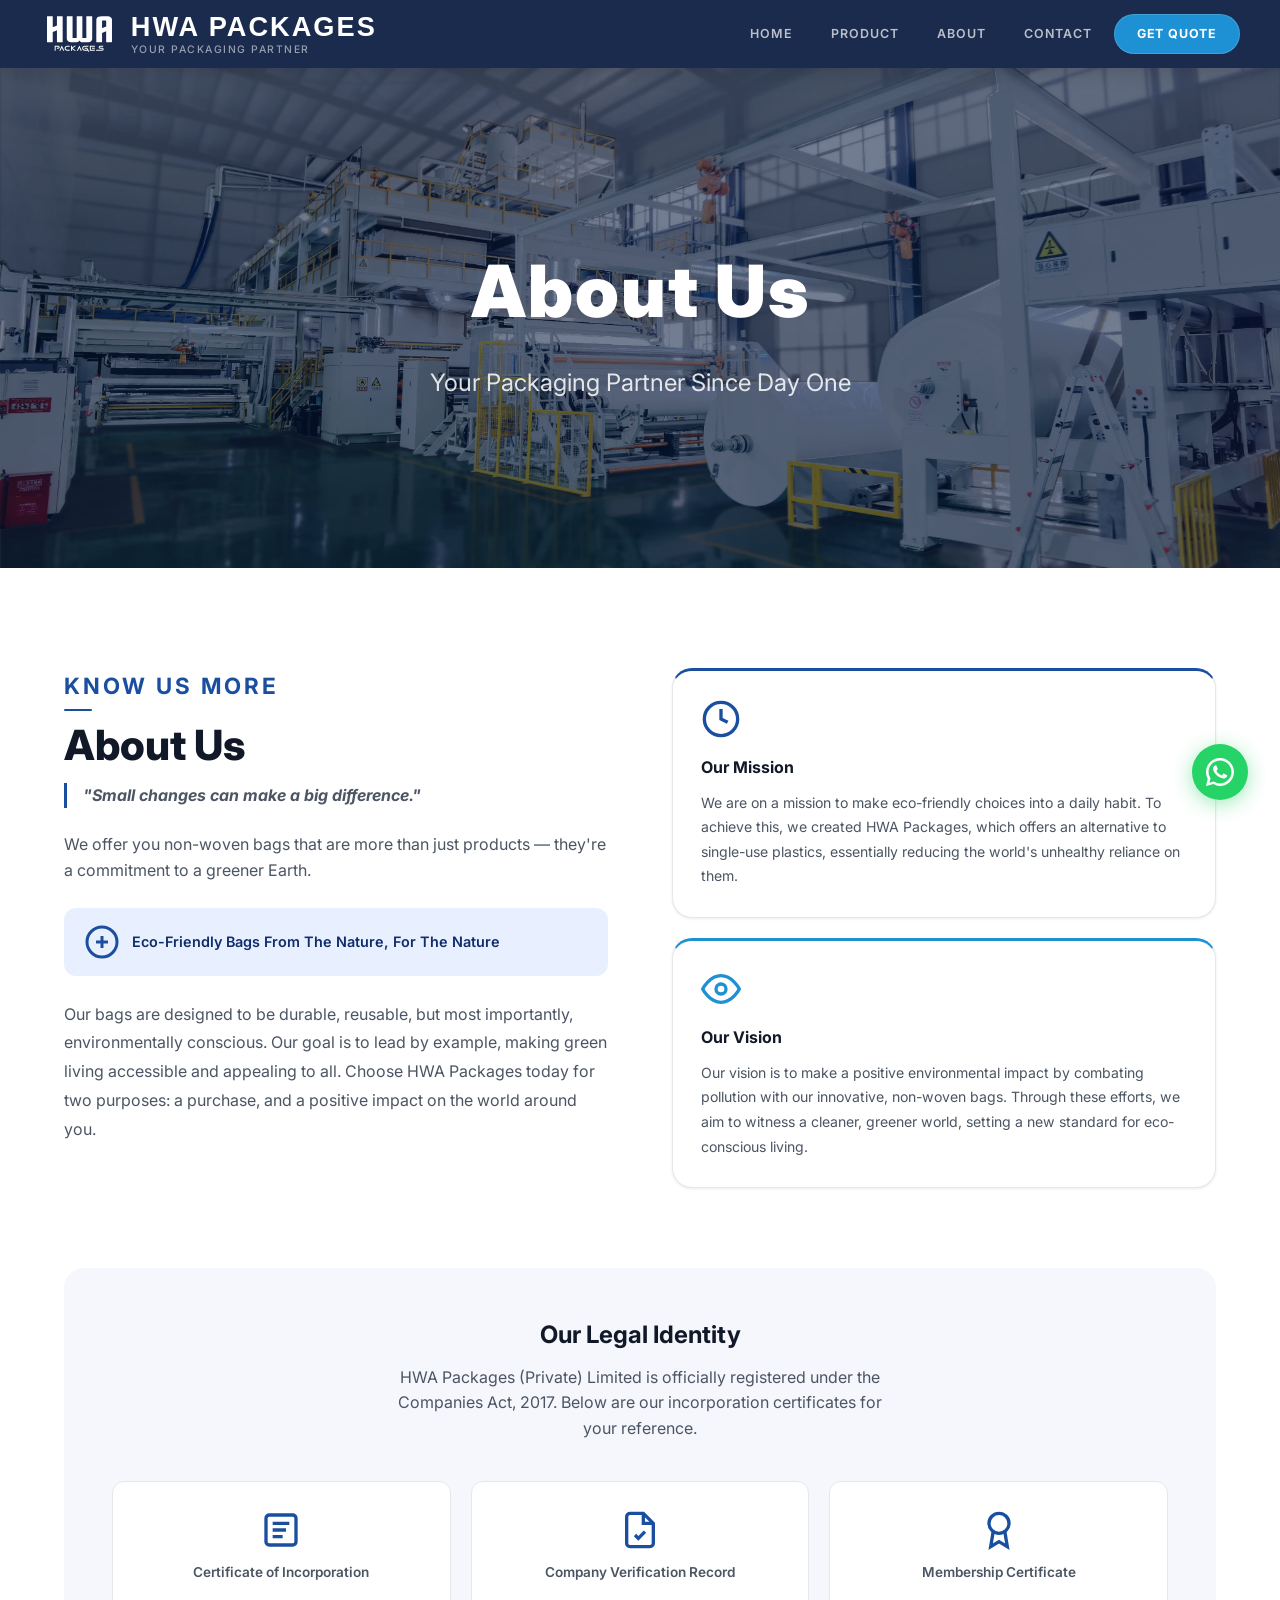
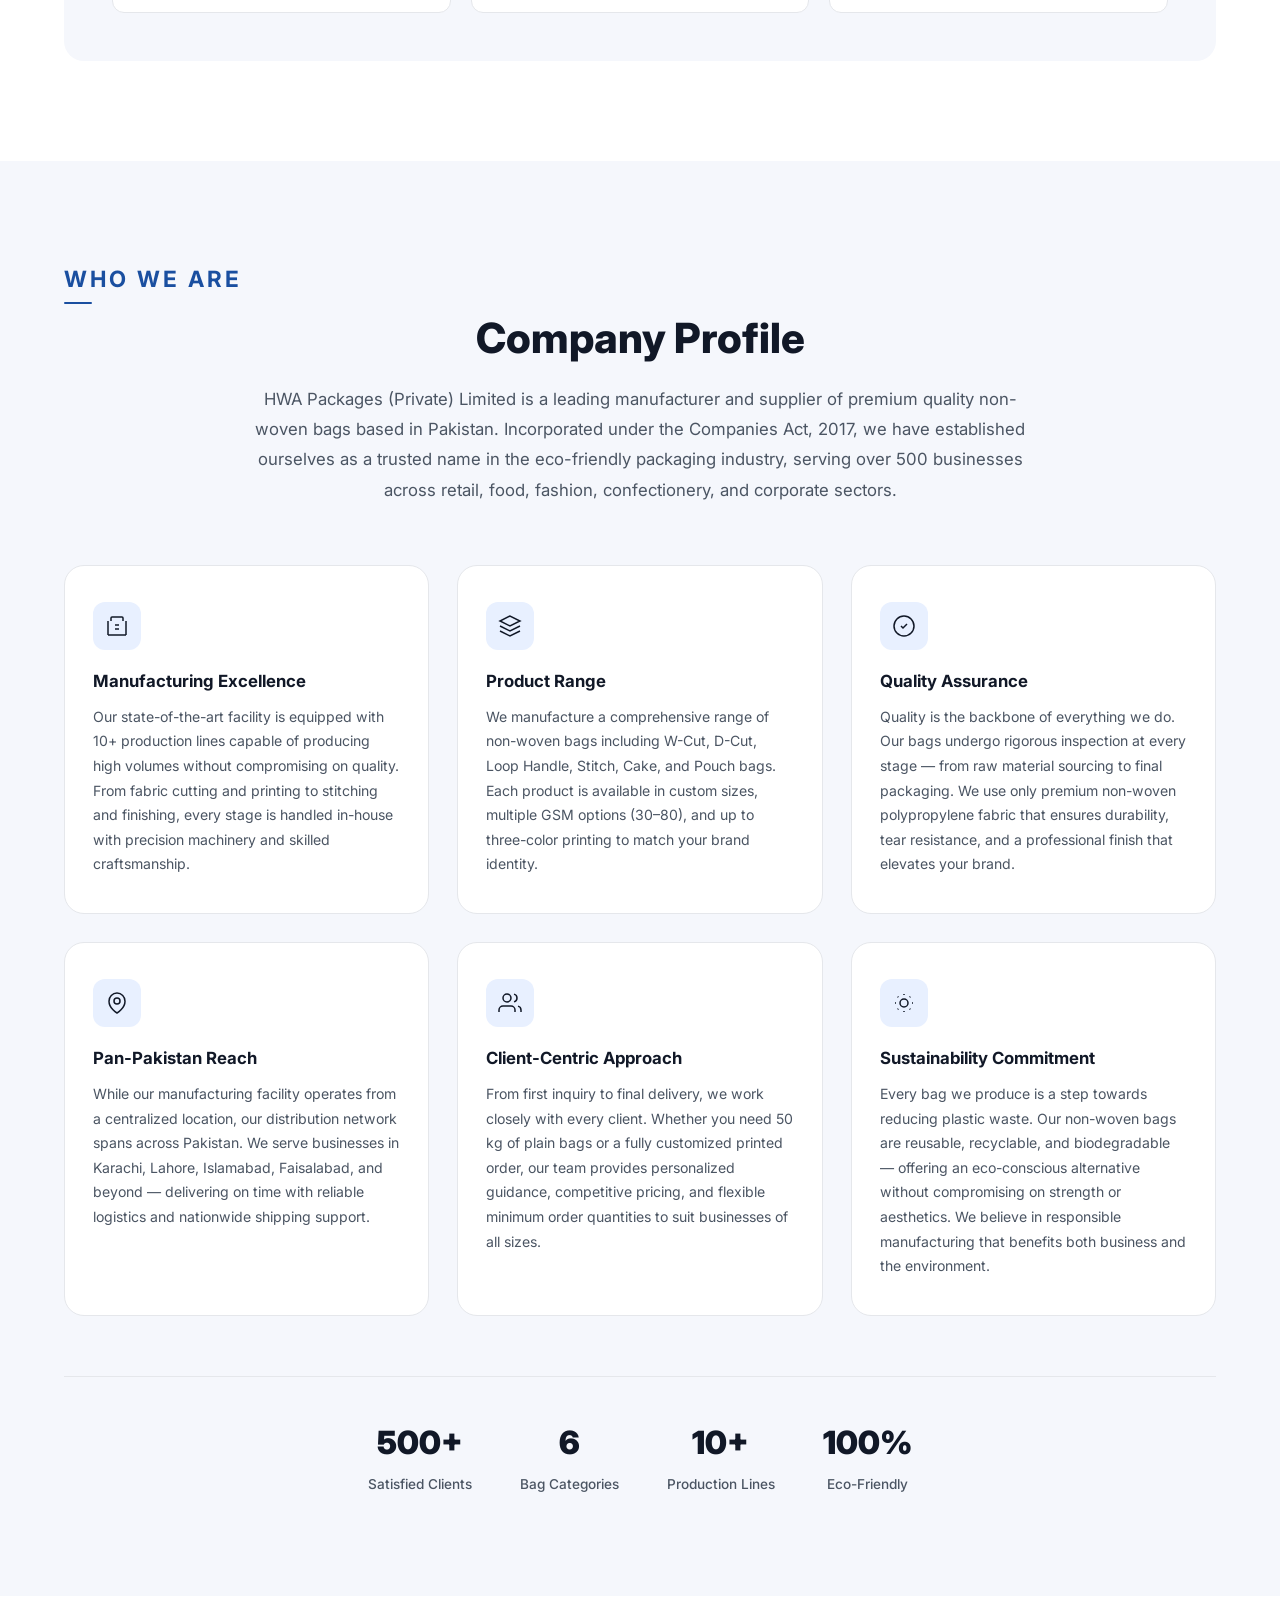
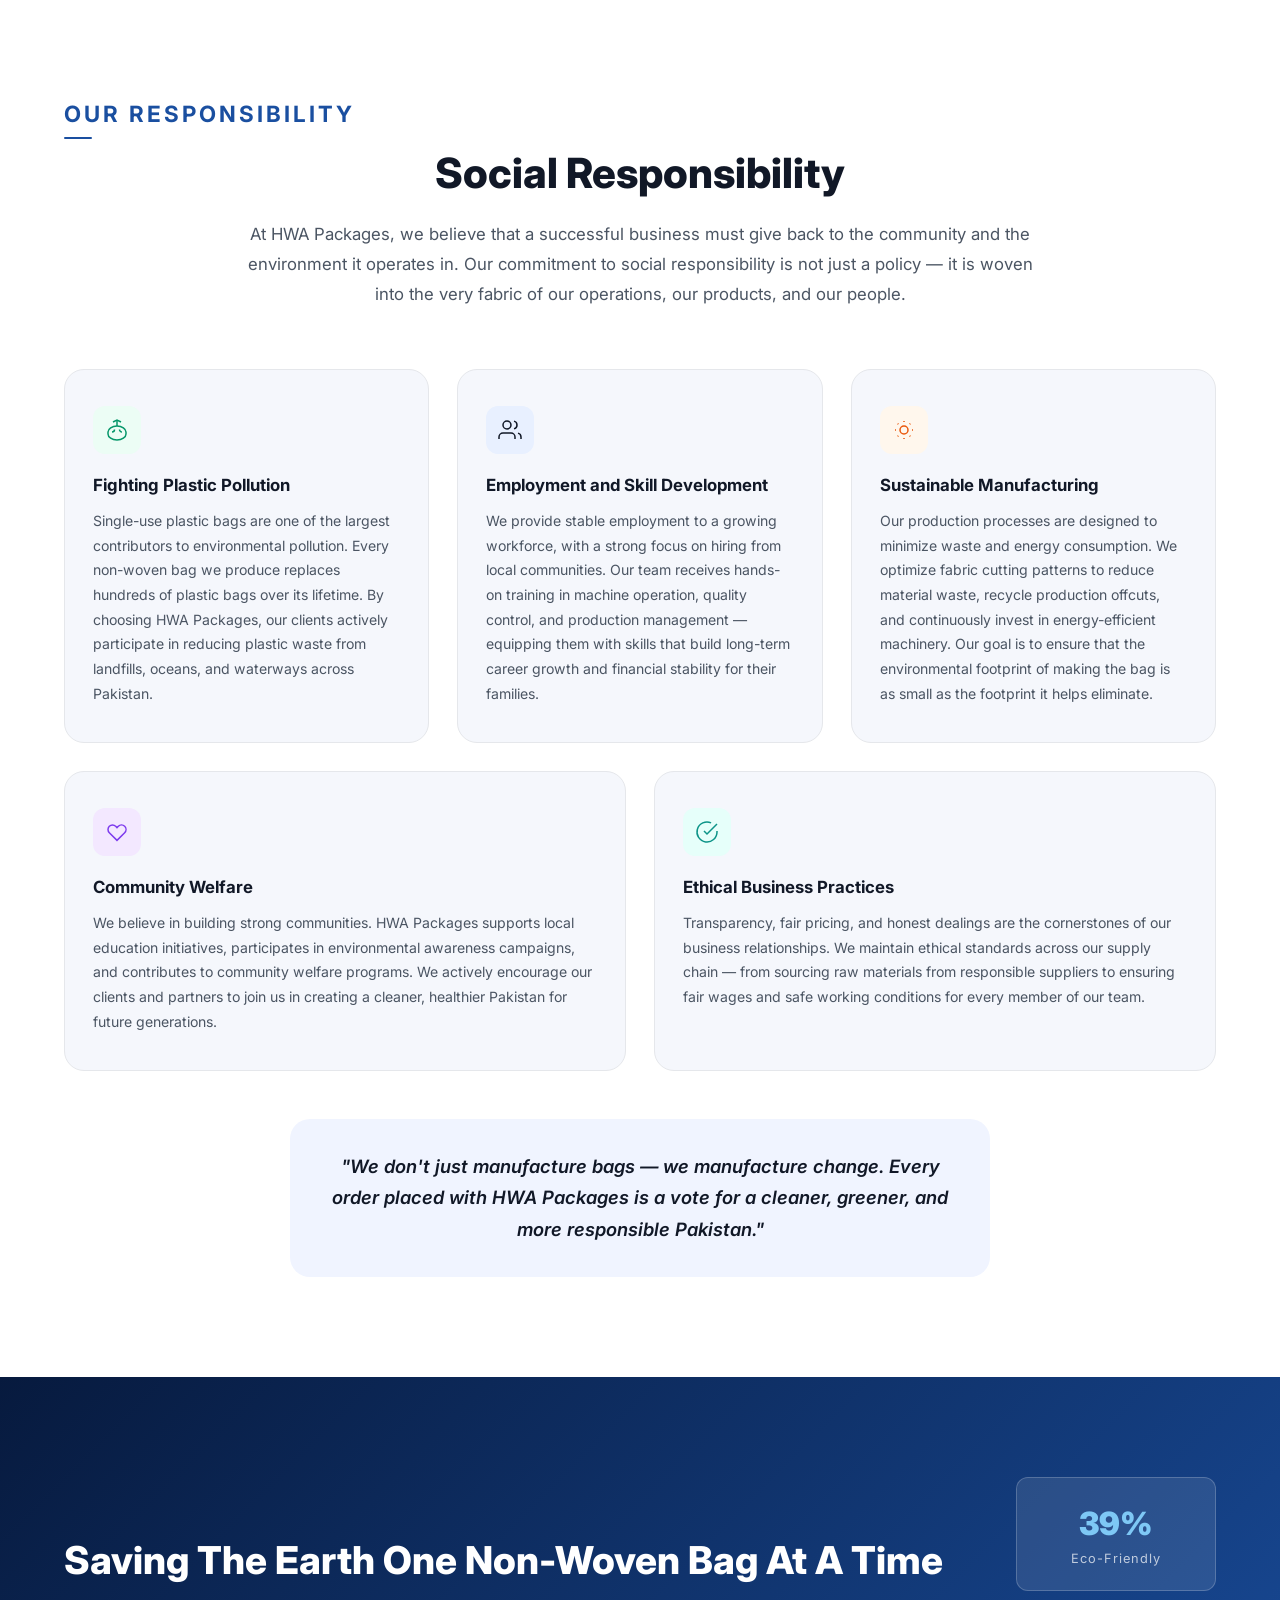
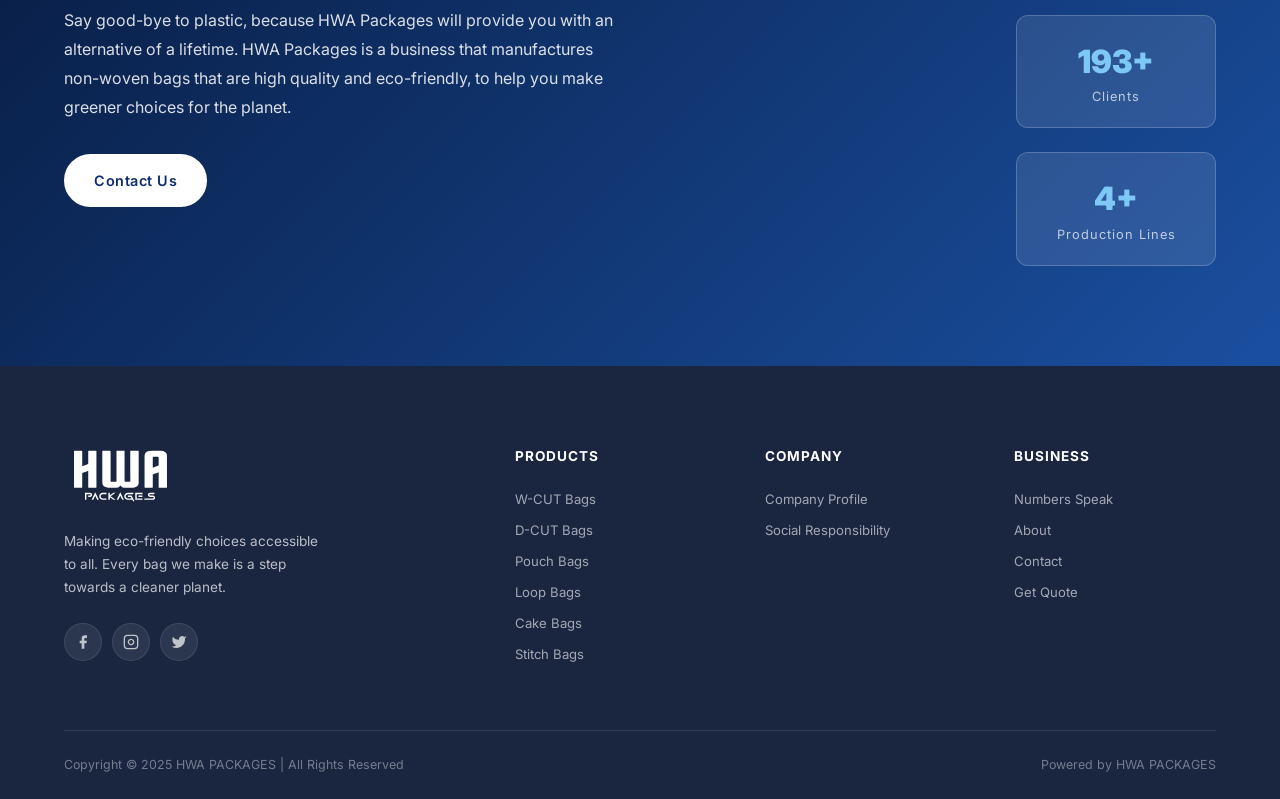
==== commit c70f9c5b: "Link social media buttons to Facebook and Instagram accounts Co-Authored-By: Claude Opus 4.6 (1M con" ====
--- a/about.html
+++ b/about.html
@@ -282,10 +282,10 @@
           </div>
           <p>Making eco-friendly choices accessible to all. Every bag we make is a step towards a cleaner planet.</p>
           <div class="footer-social">
-            <a href="#" class="social-btn" aria-label="Facebook">
+            <a href="https://web.facebook.com/hwapackages/" target="_blank" rel="noopener" class="social-btn" aria-label="Facebook">
               <svg viewBox="0 0 24 24" fill="currentColor"><path d="M18 2h-3a5 5 0 00-5 5v3H7v4h3v8h4v-8h3l1-4h-4V7a1 1 0 011-1h3z"/></svg>
             </a>
-            <a href="#" class="social-btn" aria-label="Instagram">
+            <a href="https://www.instagram.com/hwa_packages/" target="_blank" rel="noopener" class="social-btn" aria-label="Instagram">
               <svg viewBox="0 0 24 24" fill="none" stroke="currentColor" stroke-width="2"><rect x="2" y="2" width="20" height="20" rx="5"/><path d="M16 11.37A4 4 0 1112.63 8 4 4 0 0116 11.37z"/><line x1="17.5" y1="6.5" x2="17.51" y2="6.5"/></svg>
             </a>
             <a href="#" class="social-btn" aria-label="Twitter">
--- a/style.css
+++ b/style.css
@@ -55,6 +55,10 @@
   padding: 0 24px;
 }
 
+.section-top-pad { padding-top: 120px; }
+@media (max-width: 768px) { .section-top-pad { padding-top: 90px; } }
+@media (max-width: 480px) { .section-top-pad { padding-top: 72px; } }
+
 /* =============================================
    BUTTONS
    ============================================= */
@@ -1934,6 +1938,8 @@
 /* =============================================
    RESPONSIVE
    ============================================= */
+
+/* --- Tablet landscape & small desktops --- */
 @media (max-width: 1024px) {
   .mission-banner .container { grid-template-columns: 1fr; }
   .mission-stats { flex-direction: row; gap: 16px; }
@@ -1941,46 +1947,179 @@
   .legal-certs { grid-template-columns: 1fr 1fr; }
   .footer-grid { grid-template-columns: 1fr 1fr; }
   .calc-wrapper { grid-template-columns: 1fr; max-width: 500px; }
-}
-
+  .hero-inner { gap: 40px; }
+  .pd-hero { gap: 40px; }
+  .product-showcase { padding: 80px 0 60px; }
+  .social-responsibility { padding: 80px 0; }
+  .company-profile { padding: 80px 0; }
+}
+
+/* --- Tablets & large phones --- */
 @media (max-width: 768px) {
+  .navbar { padding: 0 20px; }
+  .navbar.scrolled { height: 60px; }
   .nav-links { display: none; }
   .hamburger { display: flex; }
+  .nav-logo-text { font-size: 1.4rem; }
+  .nav-logo-img { height: 36px; }
+
+  .hero-content { padding: 60px 20px; }
+  .hero-inner { grid-template-columns: 1fr; text-align: center; gap: 32px; }
+  .hero-logo-img { max-width: 180px; }
+  .hero-logo-side { justify-content: center; }
+  .hero-title { font-size: clamp(2rem, 8vw, 3.5rem); }
+  .hero-badge { font-size: 1rem; padding: 5px 14px; margin-bottom: 16px; }
+  .hero-subtitle { font-size: 1rem; margin: 0 auto 28px; }
+  .hero-actions { flex-direction: column; align-items: center; }
+  .hero-actions .btn { width: 100%; justify-content: center; }
+
+  .section-label { font-size: 1.1rem; }
+  .section-title { font-size: clamp(1.5rem, 5vw, 2.2rem); }
+
+  .bag-grid { grid-template-columns: 1fr 1fr; gap: 16px; }
+  .bag-card { padding: 24px 16px; }
+  .bag-img-wrap { width: 140px; height: 140px; }
+
   .pd-hero { grid-template-columns: 1fr; gap: 32px; }
-  .pd-details { grid-template-columns: 1fr; }
+  .pd-details { grid-template-columns: 1fr; gap: 24px; }
   .pd-title { font-size: 1.8rem; }
+  .pd-section { padding: 24px; }
+  .pd-cta { padding: 32px 20px; }
   .pd-cta-btns { flex-direction: column; }
-
-  .hero-inner { grid-template-columns: 1fr; text-align: center; gap: 32px; }
-  .hero-logo-img { max-width: 200px; }
-  .hero-logo-side { justify-content: center; }
-  .hero-title { font-size: clamp(2.4rem, 8vw, 3.5rem); }
-  .hero-actions { flex-direction: column; }
-  .hero-actions .btn { width: 100%; justify-content: center; }
-
-  .bag-grid { grid-template-columns: 1fr 1fr; }
+  .pd-cta-btns .btn,
+  .pd-cta-btns .btn-outline-dark { width: 100%; justify-content: center; }
+  .pd-image { padding: 24px; }
+  .pd-slideshow { min-height: 300px; }
+  .pd-video-hero { min-height: 60vh; }
+  .pd-video-content .hero-title { font-size: clamp(1.8rem, 6vw, 2.8rem); }
+  .pd-video-content .hero-subtitle { font-size: .95rem; }
+
+  .profile-grid { grid-template-columns: 1fr; gap: 16px; }
+  .profile-card { padding: 28px 20px; }
+  .profile-highlights { flex-wrap: wrap; gap: 20px; }
+  .profile-highlight { flex: 1; min-width: 100px; }
+
+  .sr-pillars { grid-template-columns: 1fr; gap: 16px; }
 
   .contact-grid { grid-template-columns: 1fr; }
   .contact-info-cards { grid-template-columns: 1fr; }
   .form-row { grid-template-columns: 1fr; }
 
   .mission-stats { flex-direction: column; gap: 12px; }
-
   .legal-certs { grid-template-columns: 1fr; }
 
   .footer-grid { grid-template-columns: 1fr 1fr; gap: 32px; }
   .footer-bottom { flex-direction: column; gap: 8px; text-align: center; }
 
   .items-grid { justify-content: center; }
-}
-
+  .item-card { width: 120px; padding: 16px 12px; font-size: .75rem; }
+  .item-img { width: 64px; height: 64px; }
+
+  .cat-tab { padding: 6px 14px; font-size: .72rem; }
+
+  .product-showcase { padding: 60px 0 50px; }
+  .social-responsibility { padding: 60px 0; }
+  .company-profile { padding: 60px 0; }
+  .clients-section { padding: 60px 0; }
+
+  /* Table scroll wrapper */
+  .pd-section { overflow-x: auto; -webkit-overflow-scrolling: touch; }
+  .pd-sizes { min-width: 400px; }
+}
+
+/* --- Small phones --- */
 @media (max-width: 480px) {
-  .bag-grid { grid-template-columns: 1fr; }
-  .footer-grid { grid-template-columns: 1fr; }
-  .calc-form { padding: 24px; }
-  .calc-result { padding: 24px; min-height: auto; }
-  .contact-form { padding: 24px; }
-  .legal-section { padding: 32px 20px; }
+  .container { padding: 0 16px; }
+  .navbar { padding: 0 14px; }
+  .navbar.scrolled { height: 56px; }
+  .nav-logo-text { font-size: 1.2rem; letter-spacing: 1px; }
+  .nav-logo-slogan { font-size: .55rem; }
+  .nav-logo-img { height: 32px; }
+  .nav-logo { gap: 8px; }
+
+  .hero { min-height: 90vh; }
+  .hero-content { padding: 48px 16px; }
+  .hero-logo-img { max-width: 140px; }
+  .hero-title { font-size: clamp(1.8rem, 8vw, 2.8rem); margin-bottom: 16px; }
+  .hero-badge { font-size: .85rem; letter-spacing: 1px; }
+  .hero-subtitle { font-size: .9rem; margin-bottom: 24px; }
+
+  .section-label { font-size: 1rem; letter-spacing: 2px; }
+  .section-title { font-size: clamp(1.3rem, 5vw, 1.8rem); }
+
+  .bag-grid { grid-template-columns: 1fr; gap: 14px; }
+  .bag-card { padding: 20px 14px; }
+  .bag-img-wrap { width: 160px; height: 160px; }
+
+  .footer-grid { grid-template-columns: 1fr; gap: 24px; }
+
+  .calc-form { padding: 20px 16px; }
+  .calc-result { padding: 20px 16px; min-height: auto; }
+  .contact-form { padding: 20px 16px; }
+  .contact-form h3 { font-size: 1.1rem; }
+  .legal-section { padding: 32px 16px; }
+
+  .btn { padding: 12px 22px; font-size: .82rem; }
+  .btn-outline-dark { padding: 10px 22px; font-size: .82rem; }
+
+  .pd-hero { gap: 24px; }
+  .pd-title { font-size: 1.5rem; }
+  .pd-tagline { font-size: .95rem; }
+  .pd-desc { font-size: .88rem; }
+  .pd-section { padding: 20px 16px; }
+  .pd-cta { padding: 28px 16px; }
+  .pd-cta h2 { font-size: 1.3rem; }
+  .pd-image { padding: 20px; }
+  .pd-slideshow { min-height: 240px; }
+
+  .item-card { width: 100px; padding: 12px 8px; font-size: .7rem; gap: 8px; }
+  .item-img { width: 52px; height: 52px; border-radius: 10px; }
+
+  .phone-card { padding: 14px; }
+  .info-card { padding: 14px; }
+
+  .feature-item { padding: 24px 16px; }
+  .feature-icon { width: 52px; height: 52px; padding: 12px; }
+
+  .profile-card { padding: 24px 16px; }
+  .profile-highlights { gap: 16px; padding: 28px 0 0; }
+  .highlight-num { font-size: 1.6rem; }
+
+  .mobile-menu { padding-top: 60px; }
+  .mobile-link { padding: 14px 20px; font-size: .95rem; }
+
+  .whatsapp-float { bottom: 80px; right: 16px; width: 48px; height: 48px; }
+  .whatsapp-float svg { width: 24px; height: 24px; }
+
+  .toast { font-size: .82rem; padding: 12px 20px; }
+}
+
+/* --- Very small phones (iPhone SE, 320px) --- */
+@media (max-width: 360px) {
+  .container { padding: 0 12px; }
+  .navbar { padding: 0 10px; }
+  .nav-logo-text { font-size: 1.05rem; letter-spacing: 0.5px; }
+  .nav-logo-img { height: 28px; }
+  .nav-logo { gap: 6px; }
+
+  .hero-content { padding: 40px 12px; }
+  .hero-logo-img { max-width: 110px; }
+  .hero-title { font-size: 1.6rem; }
+  .hero-badge { font-size: .75rem; padding: 4px 10px; }
+  .hero-subtitle { font-size: .82rem; }
+
+  .section-label { font-size: .9rem; }
+  .section-title { font-size: 1.2rem; }
+
+  .bag-card { padding: 16px 12px; }
+  .item-card { width: 90px; padding: 10px 6px; }
+
+  .pd-title { font-size: 1.3rem; }
+  .pd-cta h2 { font-size: 1.1rem; }
+
+  .footer-brand p { font-size: .82rem; }
+  .footer-col h5 { font-size: .85rem; }
+  .footer-col a { font-size: .82rem; }
 }
 
 /* =============================================
@@ -2050,7 +2189,8 @@
   .features-grid { grid-template-columns: repeat(2, 1fr); }
 }
 @media (max-width: 640px) {
-  .features-grid { grid-template-columns: 1fr; }
+  .features-grid { grid-template-columns: 1fr; gap: 16px; }
+  .features-strip { padding: 50px 0; }
 }
 
 /* =============================================
@@ -2153,3 +2293,22 @@
 @media (max-width: 640px) {
   .whatsapp-float { bottom: 88px; right: 20px; width: 50px; height: 50px; }
 }
+
+/* --- Disable hover animations on touch devices --- */
+@media (hover: none) {
+  .bag-card:hover { transform: none; }
+  .feature-item:hover { transform: none; }
+  .item-card:hover { transform: none; }
+  .profile-card:hover { transform: none; }
+  .whatsapp-float { animation: none; }
+}
+
+/* --- Landscape phones --- */
+@media (max-height: 500px) and (orientation: landscape) {
+  .hero { min-height: auto; padding: 80px 0 40px; }
+  .hero-content { padding: 40px 20px; }
+  .hero-logo-img { max-width: 100px; }
+  .hero-inner { gap: 20px; }
+  .hero-title { font-size: 1.8rem; }
+  .hero-subtitle { margin-bottom: 20px; }
+}
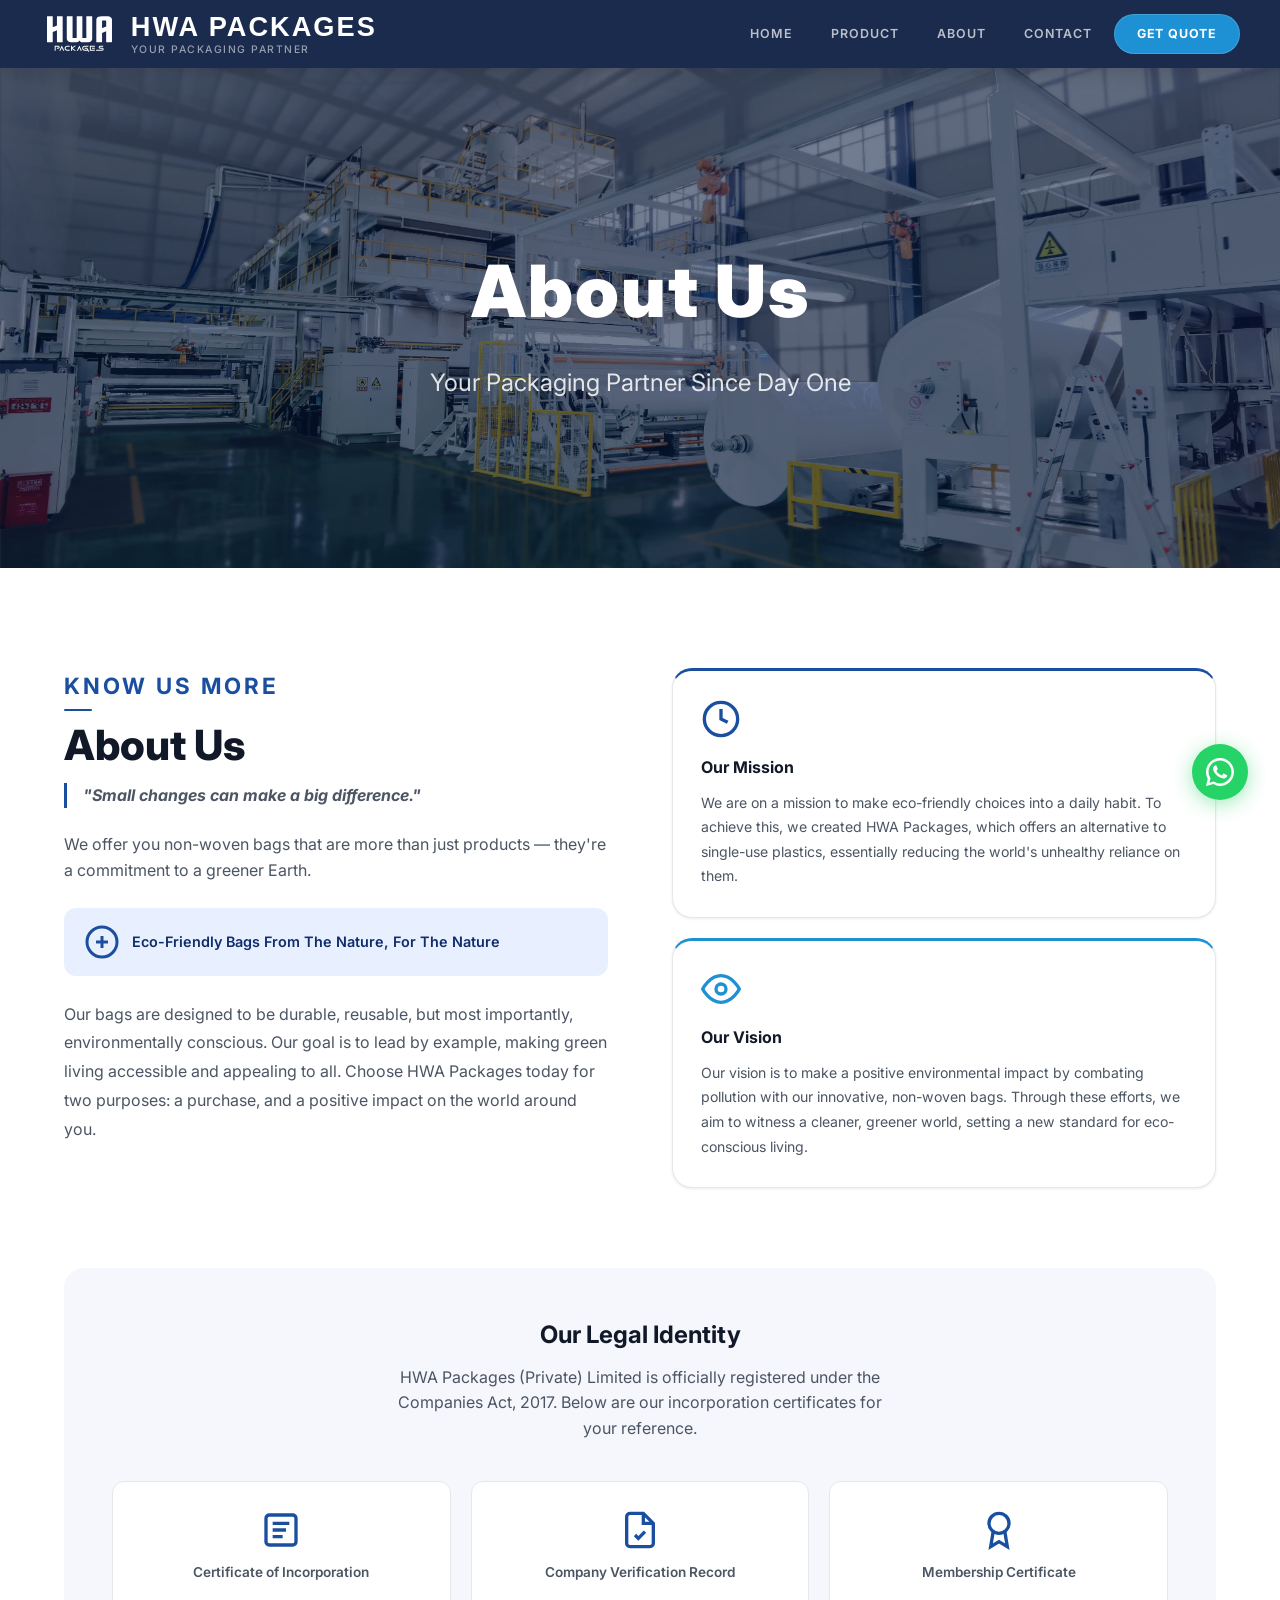
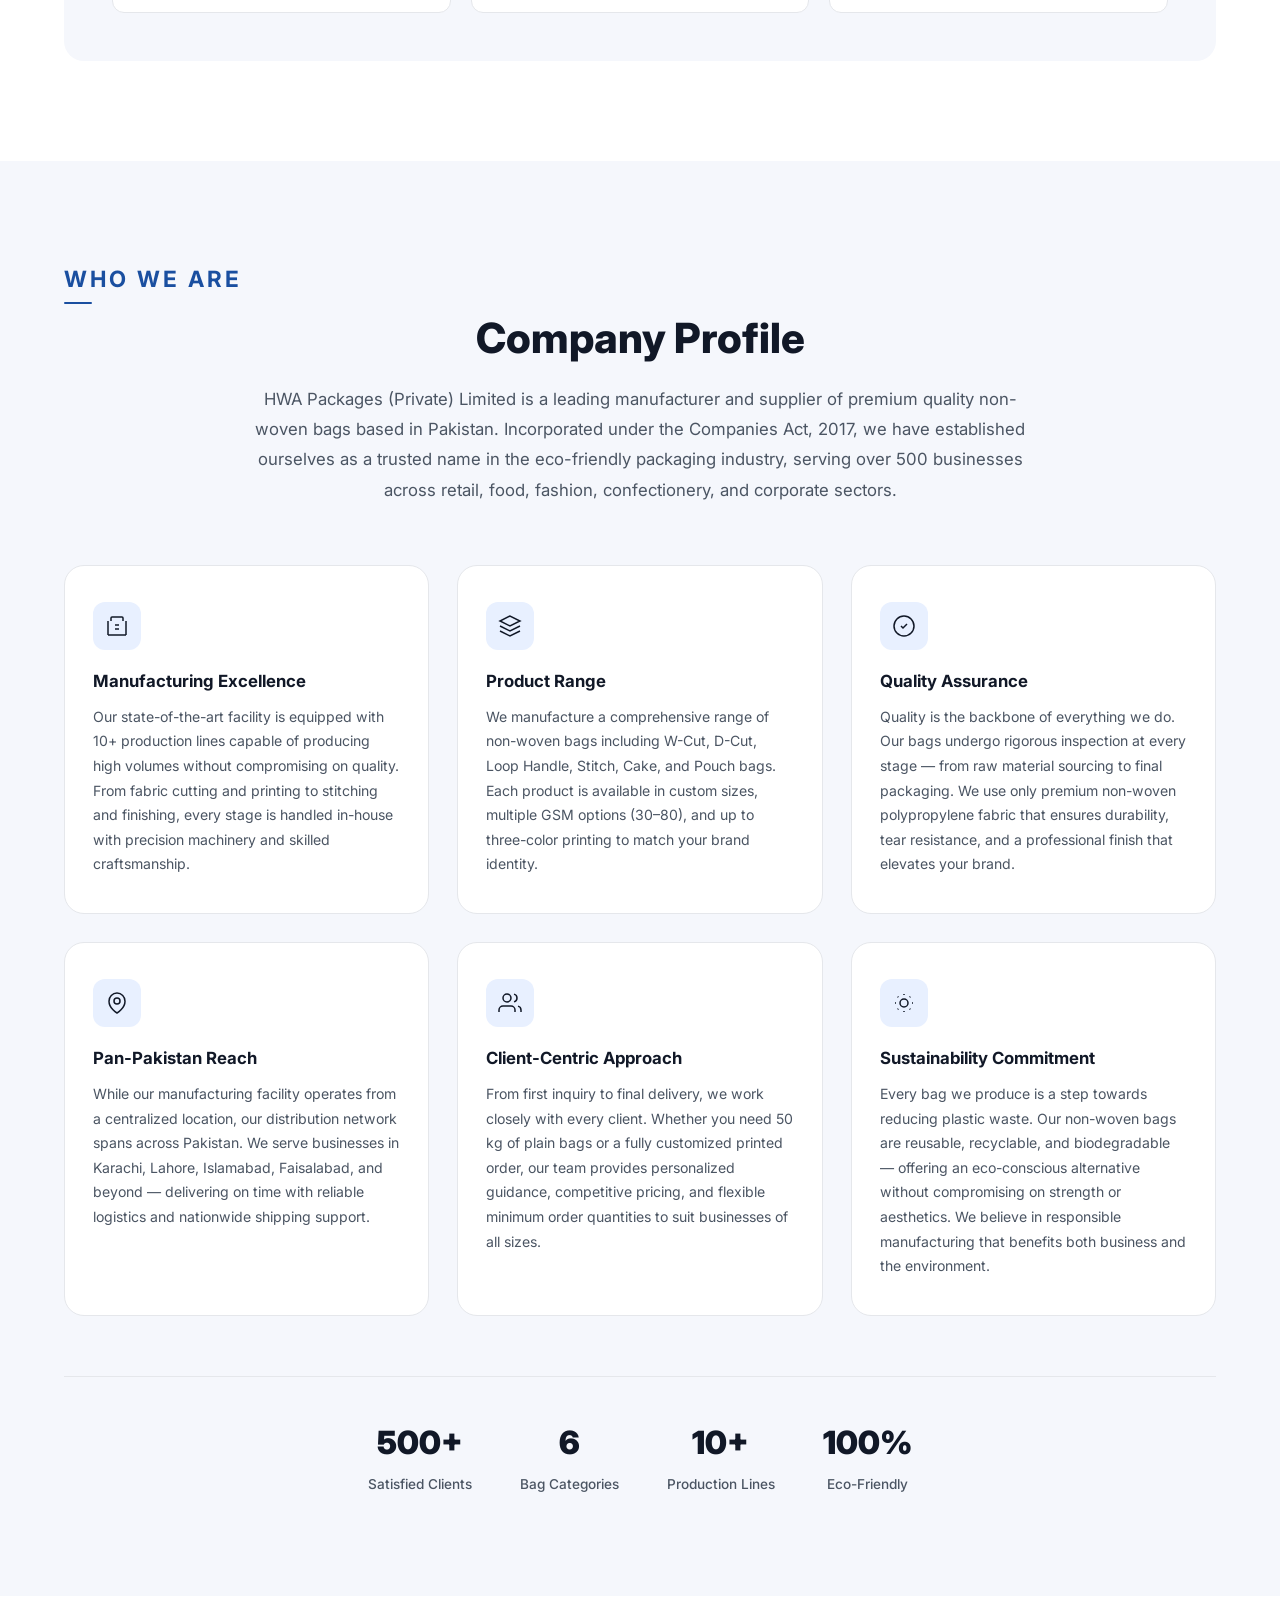
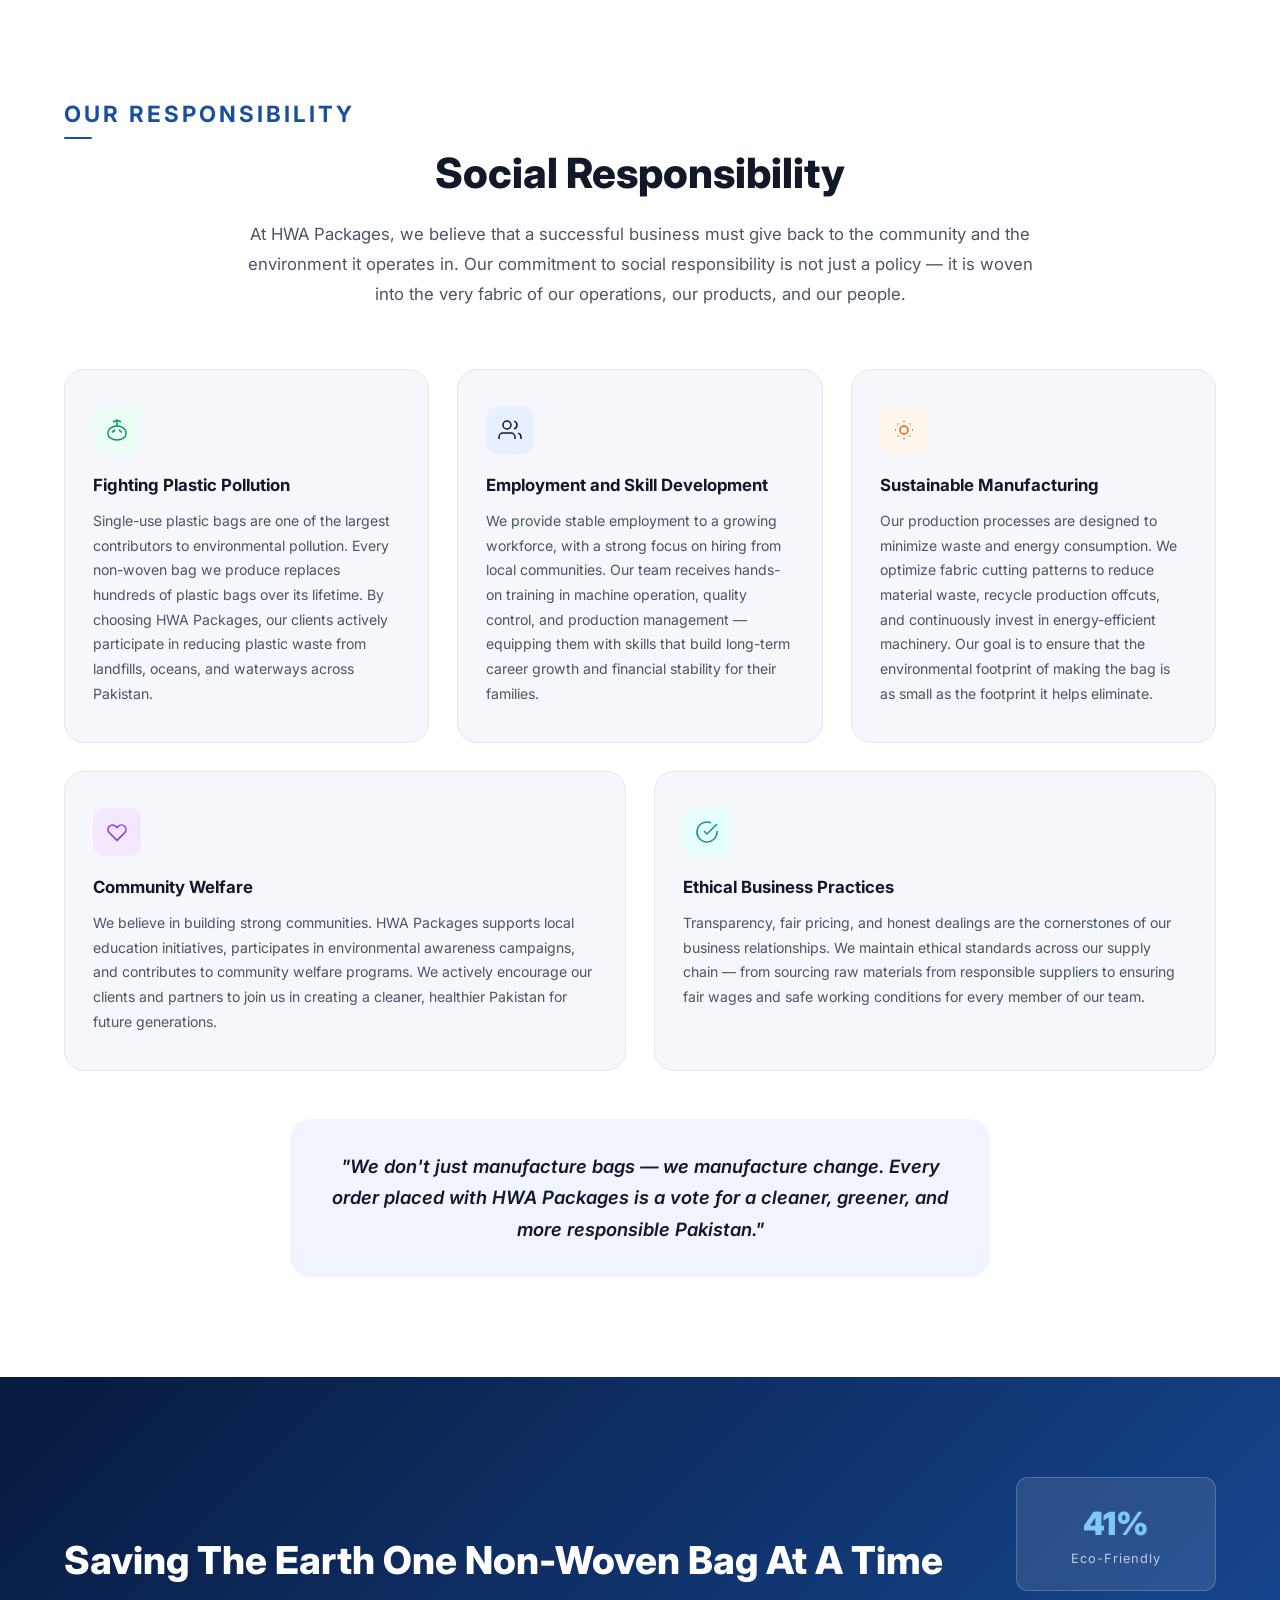
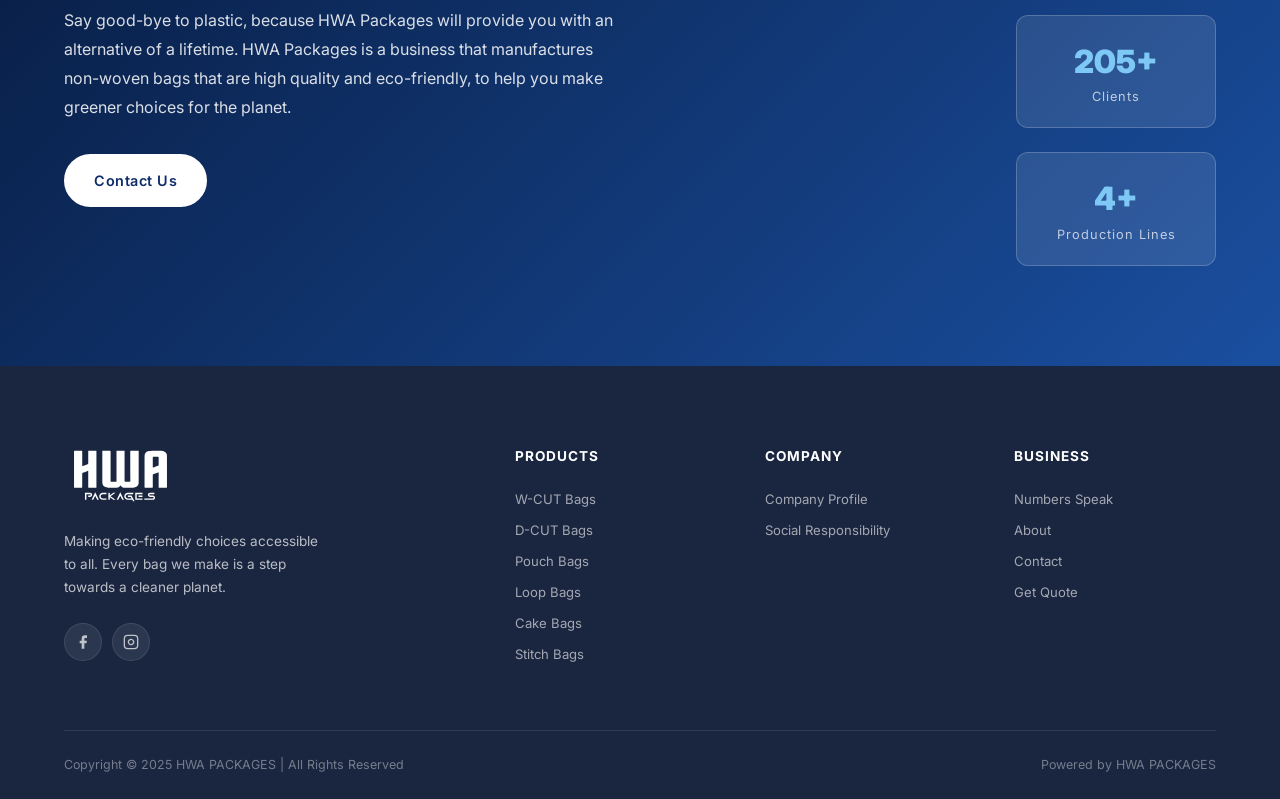
==== commit 62fd6cae: "Add MOQ notices, GSM hints, market sizes in calculator, quantity toggle, and hide kg pricing for cak" ====
--- a/about.html
+++ b/about.html
@@ -288,9 +288,6 @@
             <a href="https://www.instagram.com/hwa_packages/" target="_blank" rel="noopener" class="social-btn" aria-label="Instagram">
               <svg viewBox="0 0 24 24" fill="none" stroke="currentColor" stroke-width="2"><rect x="2" y="2" width="20" height="20" rx="5"/><path d="M16 11.37A4 4 0 1112.63 8 4 4 0 0116 11.37z"/><line x1="17.5" y1="6.5" x2="17.51" y2="6.5"/></svg>
             </a>
-            <a href="#" class="social-btn" aria-label="Twitter">
-              <svg viewBox="0 0 24 24" fill="currentColor"><path d="M23 3a10.9 10.9 0 01-3.14 1.53 4.48 4.48 0 00-7.86 3v1A10.66 10.66 0 013 4s-4 9 5 13a11.64 11.64 0 01-7 2c9 5 20 0 20-11.5a4.5 4.5 0 00-.08-.83A7.72 7.72 0 0023 3z"/></svg>
-            </a>
           </div>
         </div>
         <div class="footer-col">
--- a/style.css
+++ b/style.css
@@ -1437,6 +1437,84 @@
 
 .calc-breakdown .btn { margin-top: 4px; }
 
+.calc-sizes-ref {
+  margin-top: 16px;
+  padding: 20px;
+  background: var(--off-white);
+  border: 1px solid var(--gray-200);
+  border-radius: var(--radius);
+}
+.calc-sizes-ref h4 {
+  font-size: .95rem;
+  font-weight: 700;
+  color: var(--gray-800);
+  margin-bottom: 12px;
+}
+.calc-sizes-ref .pd-sizes { min-width: auto; }
+.calc-sizes-ref .pd-sizes th { font-size: .78rem; padding: 8px 10px; }
+.calc-sizes-ref .pd-sizes td { font-size: .78rem; padding: 8px 10px; }
+.calc-qty-note {
+  font-weight: 400;
+  font-size: .78rem;
+  color: var(--gray-400);
+}
+.calc-qty-toggle {
+  display: flex;
+  gap: 0;
+  margin-bottom: 10px;
+  border-radius: 8px;
+  overflow: hidden;
+  border: 1px solid var(--gray-200);
+}
+.qty-toggle-btn {
+  flex: 1;
+  padding: 10px 16px;
+  font-size: .82rem;
+  font-weight: 600;
+  border: none;
+  background: var(--white);
+  color: var(--gray-600);
+  cursor: pointer;
+  transition: var(--transition);
+}
+.qty-toggle-btn.active {
+  background: var(--green);
+  color: var(--white);
+}
+.qty-toggle-btn:hover:not(.active) {
+  background: var(--gray-100);
+}
+.calc-qty-input input {
+  width: 100%;
+}
+.calc-gsm-hint {
+  display: block;
+  margin-top: 6px;
+  font-size: .78rem;
+  color: var(--green);
+}
+.calc-gsm-hint strong { font-weight: 700; }
+.calc-sizes-hint {
+  font-size: .75rem;
+  color: var(--gray-400);
+  margin-top: 10px;
+  text-align: center;
+}
+
+.moq-notice {
+  display: flex;
+  align-items: center;
+  gap: 10px;
+  margin-top: 16px;
+  padding: 14px 18px;
+  background: var(--orange-light);
+  border: 1px solid rgba(194, 98, 10, .2);
+  border-radius: var(--radius);
+  font-size: .88rem;
+  color: var(--orange);
+}
+.moq-notice svg { flex-shrink: 0; }
+
 .form-group { margin-bottom: 16px; }
 .form-group label {
   display: block;
